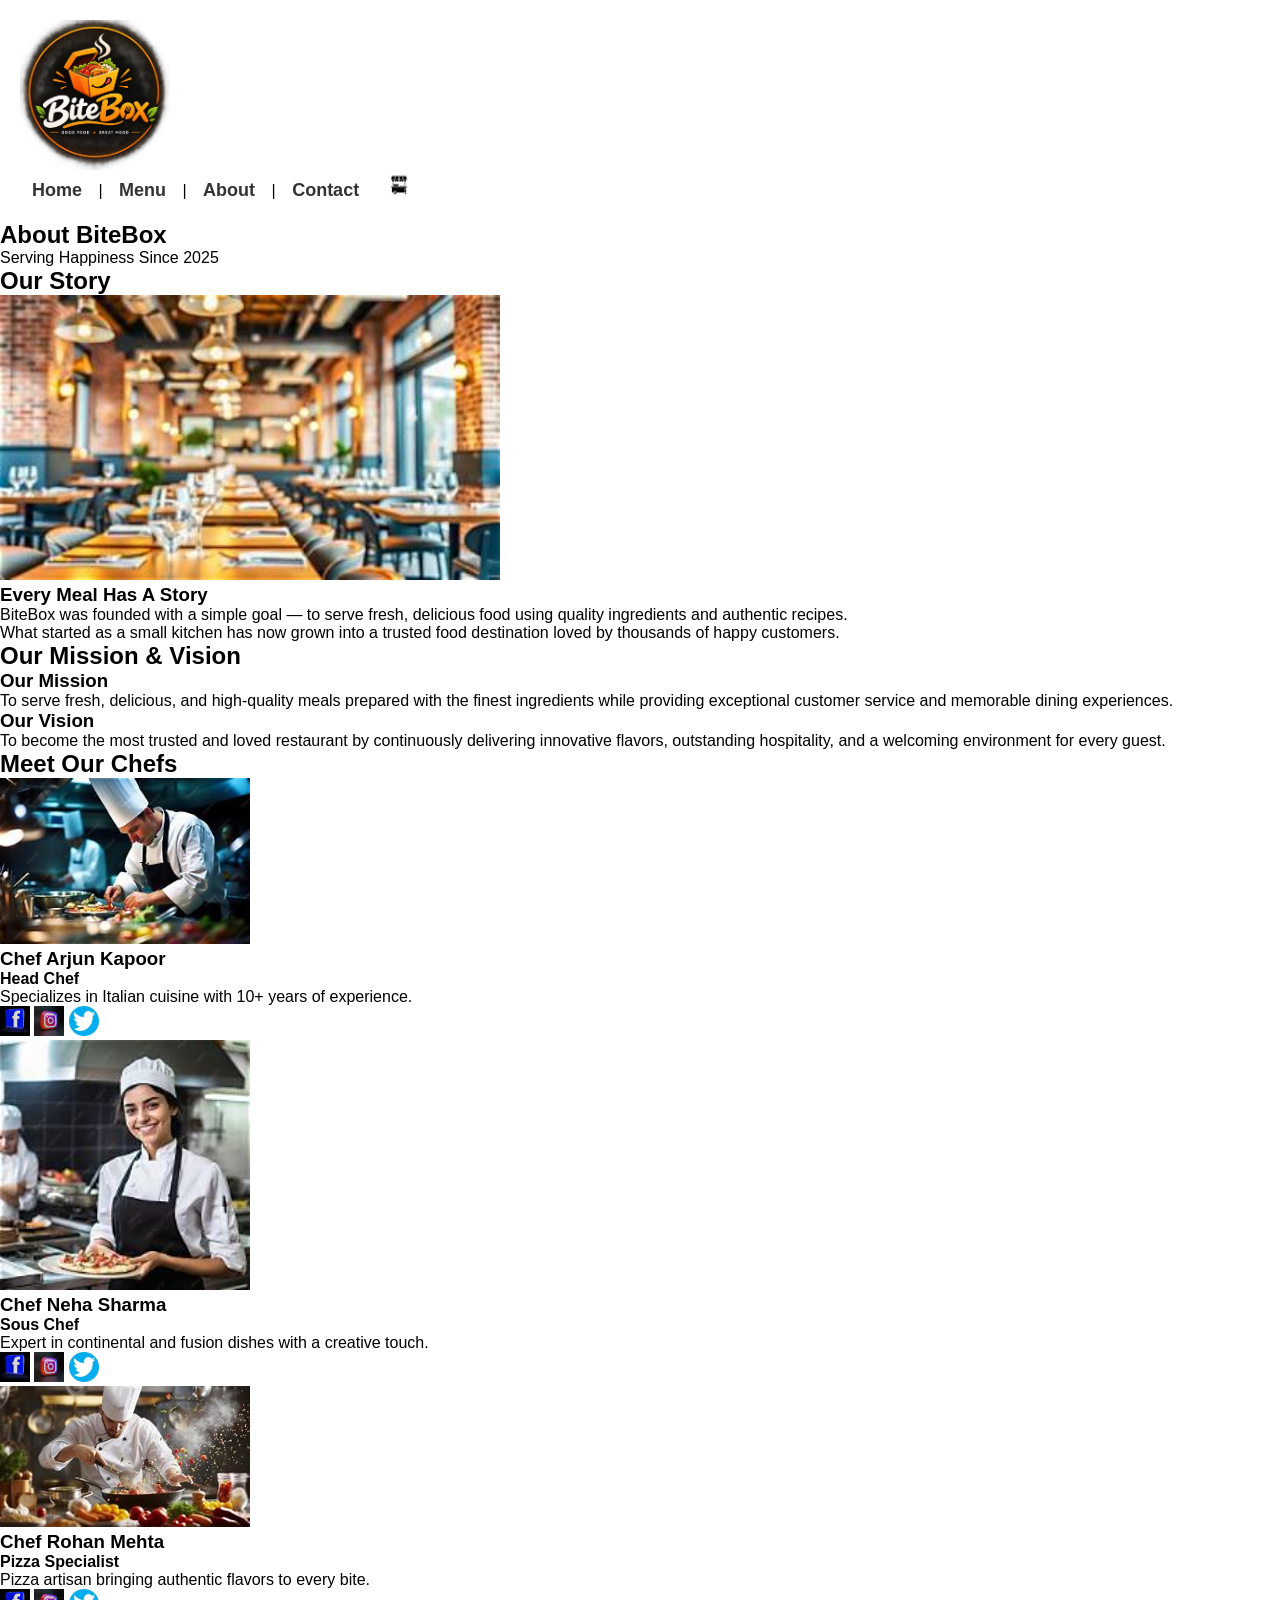
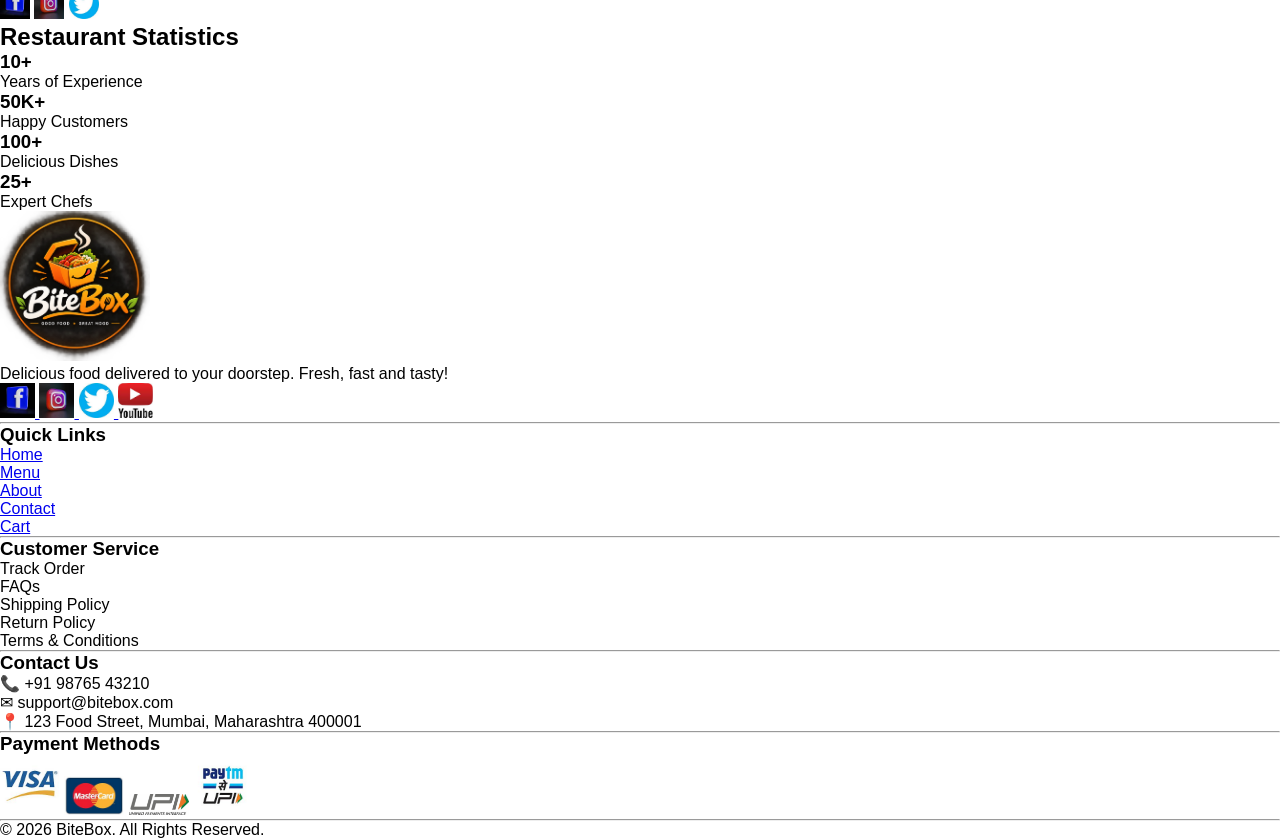
==== about.html @ 113155ca "day 9 css added" ====
<!DOCTYPE html>
<html lang="en">
<head>
    <meta charset="UTF-8">
    <meta name="viewport" content="width=device-width, initial-scale=1.0">
    <title>About - BiteBox</title>
    <link rel="stylesheet" href="css/style.css">
</head>
<body>
    <header>
        <img src="assest/image/logo.png" alt="BiteBox Logo" 
        width="150">
    <nav>
      <a href="index.html">Home</a>
      |
      <a href="menu.html">Menu</a>
      |
      <a href="about.html">About</a>
      |
      <a href="contact.html">Contact</a>

      <a href="cart.html">
                <img src="assest/icon/cart.jpg" alt="Cart Icon" width="22" 
                height="22">
            </a>
            </nav>
    </header>

<section id="about-hero">
    <div class="hero-content">
        <h2>About BiteBox</h2>
        <p> Serving Happiness Since 2025 </p>
    </div>
</section>

<section id="story">
    <h2>Our Story</h2>
    <article>
        <img src="assest/image/restaurant.jpg" width="500">
 
        <div>
            <h3>Every Meal Has A Story</h3>
            <p> BiteBox was founded with a simple goal —
                to serve fresh, delicious food using quality
                ingredients and authentic recipes.
            </p>
 
            <p> What started as a small kitchen has now
                grown into a trusted food destination loved
                by thousands of happy customers.
            </p>
        </div>
    </article>
</section>

<section id="mission-vision">
    <h2>Our Mission & Vision</h2>
    <div>
        <article>
            <h3>Our Mission</h3>
            <p> To serve fresh, delicious, and high-quality meals
                prepared with the finest ingredients while providing
                exceptional customer service and memorable dining
                experiences.
            </p>
        </article>
        <article>
            <h3>Our Vision</h3>
            <p> To become the most trusted and loved restaurant by
                continuously delivering innovative flavors, outstanding
                hospitality, and a welcoming environment for every guest.
            </p>
        </article>
    </div>
</section>

<section id="chefs">
        <h2>Meet Our Chefs</h2>
        <div>
            <article>
                <img src="assest/image/chef1.jpg" width="250">
                <h3>Chef Arjun Kapoor</h3>
                <h4>Head Chef</h4>
                <p> Specializes in Italian cuisine with
                    10+ years of experience.
                </p>
                <div>
                    <img src="assest/image/facebook.jpg" width="30">
                    <img src="assest/image/instagram.jpg" width="30">
                    <img src="assest/image/twitter.jpg" width="30">
                </div>
            </article>

            <article>
                <img src="assest/image/chef3.jpg" width="250">
                <h3>Chef Neha Sharma</h3>
                <h4>Sous Chef</h4>

 <p> Expert in continental and fusion
                    dishes with a creative touch.
                </p>

                <div>
                    <img src="assest/image/facebook.jpg" width="30">
                    <img src="assest/image/instagram.jpg" width="30">
                    <img src="assest/image/twitter.jpg" width="30">
                </div>
            </article>

            <article>
                <img src="assest/image/chef2.jpg" width="250">
                <h3>Chef Rohan Mehta</h3>
                <h4>Pizza Specialist</h4>
                <p> Pizza artisan bringing authentic
                    flavors to every bite.
                </p>

                <div>
                    <img src="assest/image/facebook.jpg" width="30">
                    <img src="assest/image/instagram.jpg" width="30">
                    <img src="assest/image/twitter.jpg" width="30">
                </div>
            </article>
        </div>
    </section>

    <section id="statistics">
    <h2>Restaurant Statistics</h2>
    <div>
        <article>
            <h3>10+</h3>
            <p>Years of Experience</p>
        </article>
        <article>
            <h3>50K+</h3>
            <p>Happy Customers</p>
        </article>
        <article>
            <h3>100+</h3>
            <p>Delicious Dishes</p>
        </article>
        <article>
            <h3>25+</h3>
            <p>Expert Chefs</p>
        </article>
    </div>
</section>

<footer>
    <section>
        <img src="assest/image/logo.png" alt="BiteBox Logo" 
        width="150">
        <p> Delicious food delivered to your doorstep.
            Fresh, fast and tasty!
        </p>

        <a href="#">
            <img src="assest/icon/facebook.jpg" alt="Facebook" width="35" height="35">
        </a>

        <a href="#">
            <img src="assest/icon/instagram.jpg" alt="Instagram" width="35" height="35">
        </a>

        <a href="#">
            <img src="assest/icon/twitter.jpg" alt="Twitter" width="35" height="35">
        </a>

 <a href="#">
            <img src="assest/icon/youtube.jpg" alt="YouTube" width="35" height="35">
        </a>
    </section>
<hr>
    <section>
        <h3>Quick Links</h3>
        <ul>
            <li><a href="index.html">Home</a></li>
            <li><a href="menu.html">Menu</a></li>
            <li><a href="about.html">About</a></li>
            <li><a href="contact.html">Contact</a></li>
            <li><a href="cart.html">Cart</a></li>
        </u >
        </section>
    <hr>

    <section>
        <h3>Customer Service</h3>
        <ul>
            <li>Track Order</li>
            <li>FAQs</li>
            <li>Shipping Policy</li>
            <li>Return Policy</li>
            <li>Terms & Conditions</li>
        </ul>
    </section>
 <hr>

    <section>
        <h3>Contact Us</h3>
        <p>📞 +91 98765 43210</p>
        <p>✉ support@bitebox.com</p>
        <p>📍 123 Food Street, Mumbai, Maharashtra 400001 </p>
    </section>

    <hr>
    
     <section>
        <h3>Payment Methods</h3>
        <img src="assest/image/visa.jpg" alt="Visa" width="60">
        <img src="assest/image/mastercard.jpg" alt="MasterCard" width="60">
        <img src="assest/image/upi.jpg" alt="UPI" width="60">
        <img src="assest/image/paytm.jpg"  alt="Paytm" width="60">
    </section>

    <hr>
    <p> © 2026 BiteBox. All Rights Reserved. </p>

</footer>
  
</body>
</html>
---- css/style.css ----
*{
    margin: 0;
    padding:0;
    box-sizing:border-box;
    font-family:Arial, Helvetica, sans-serif;
}

header{
    background-color:#ffffff;
    padding:20px;
    border-bottom: 2px;
}

.logo{
    width:170px;
    height: auto;
}

nav a{
    text-decoration: none;
    color:#333333;
    font-size: 18px;
    font-weight: 600;
    margin: 0 12px;
}

nav a:hover{
    color:#ff6b00;
    text-decoration: underline;
}
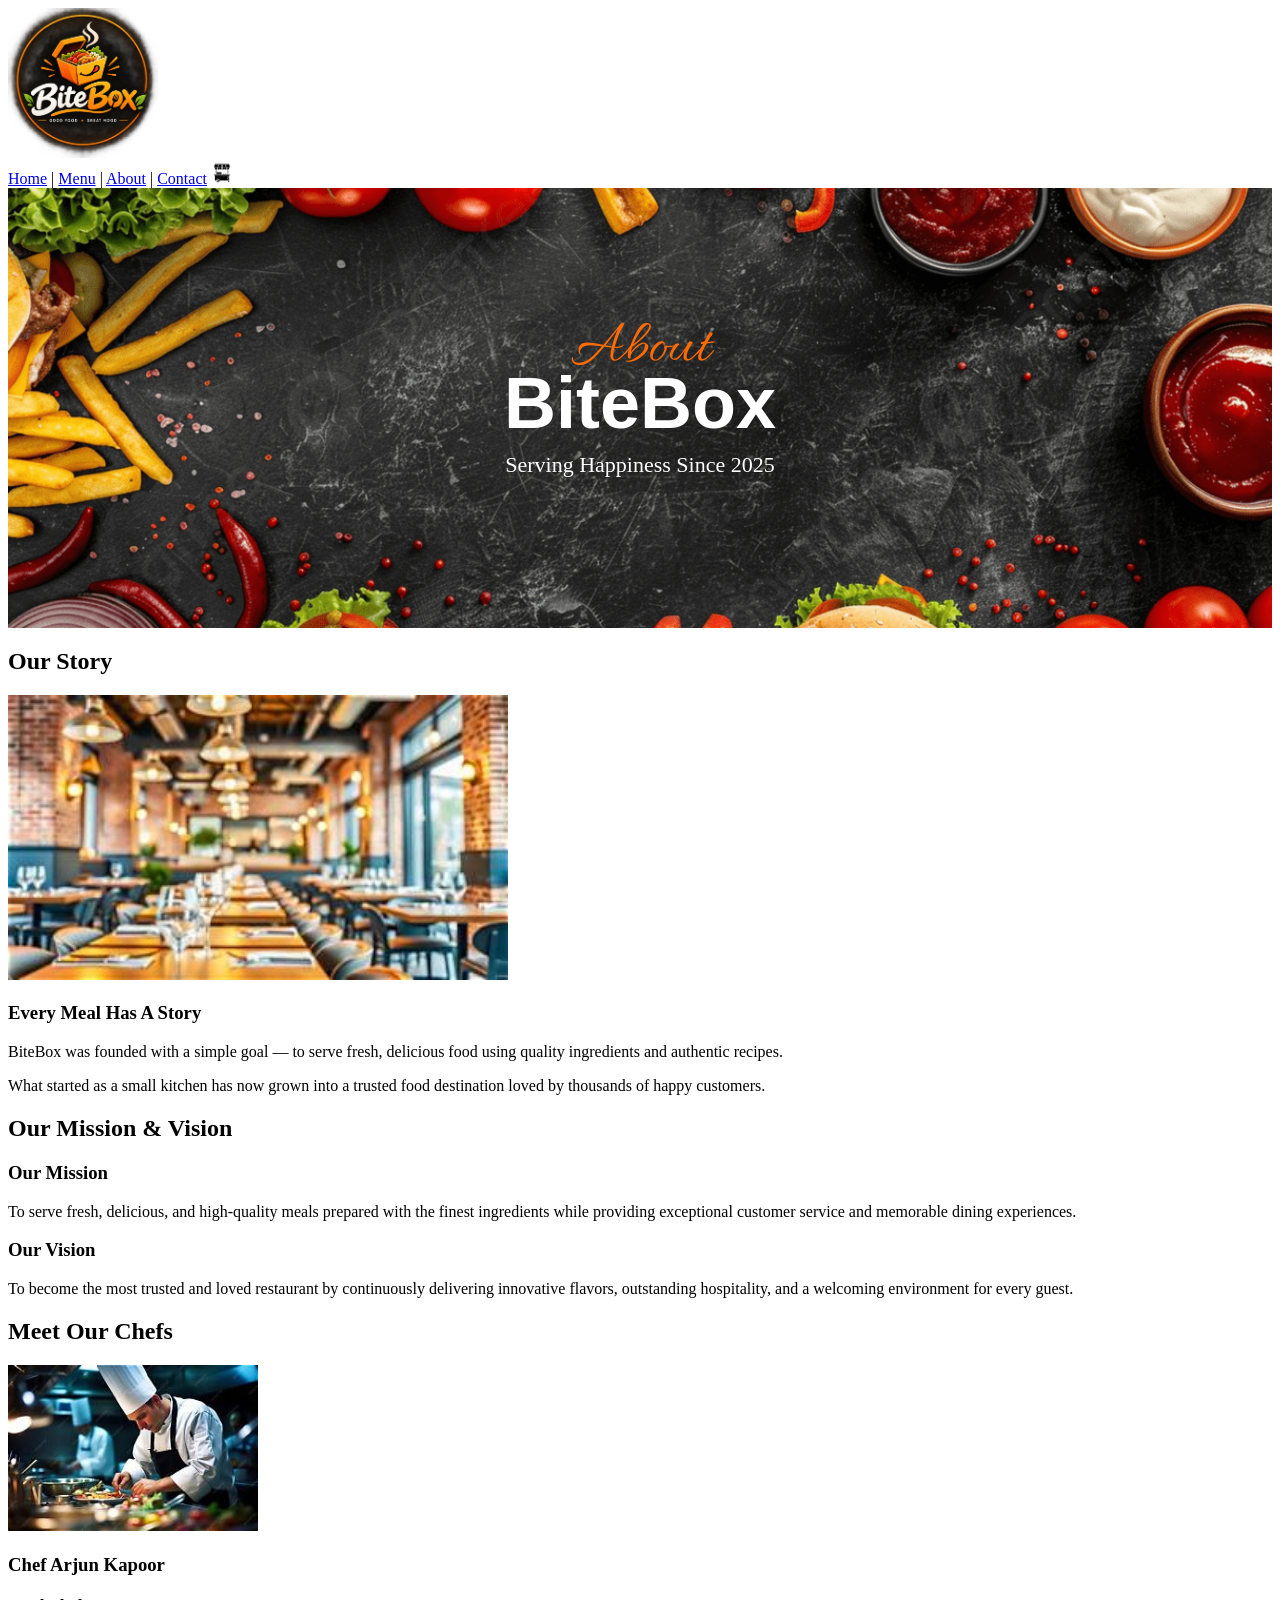
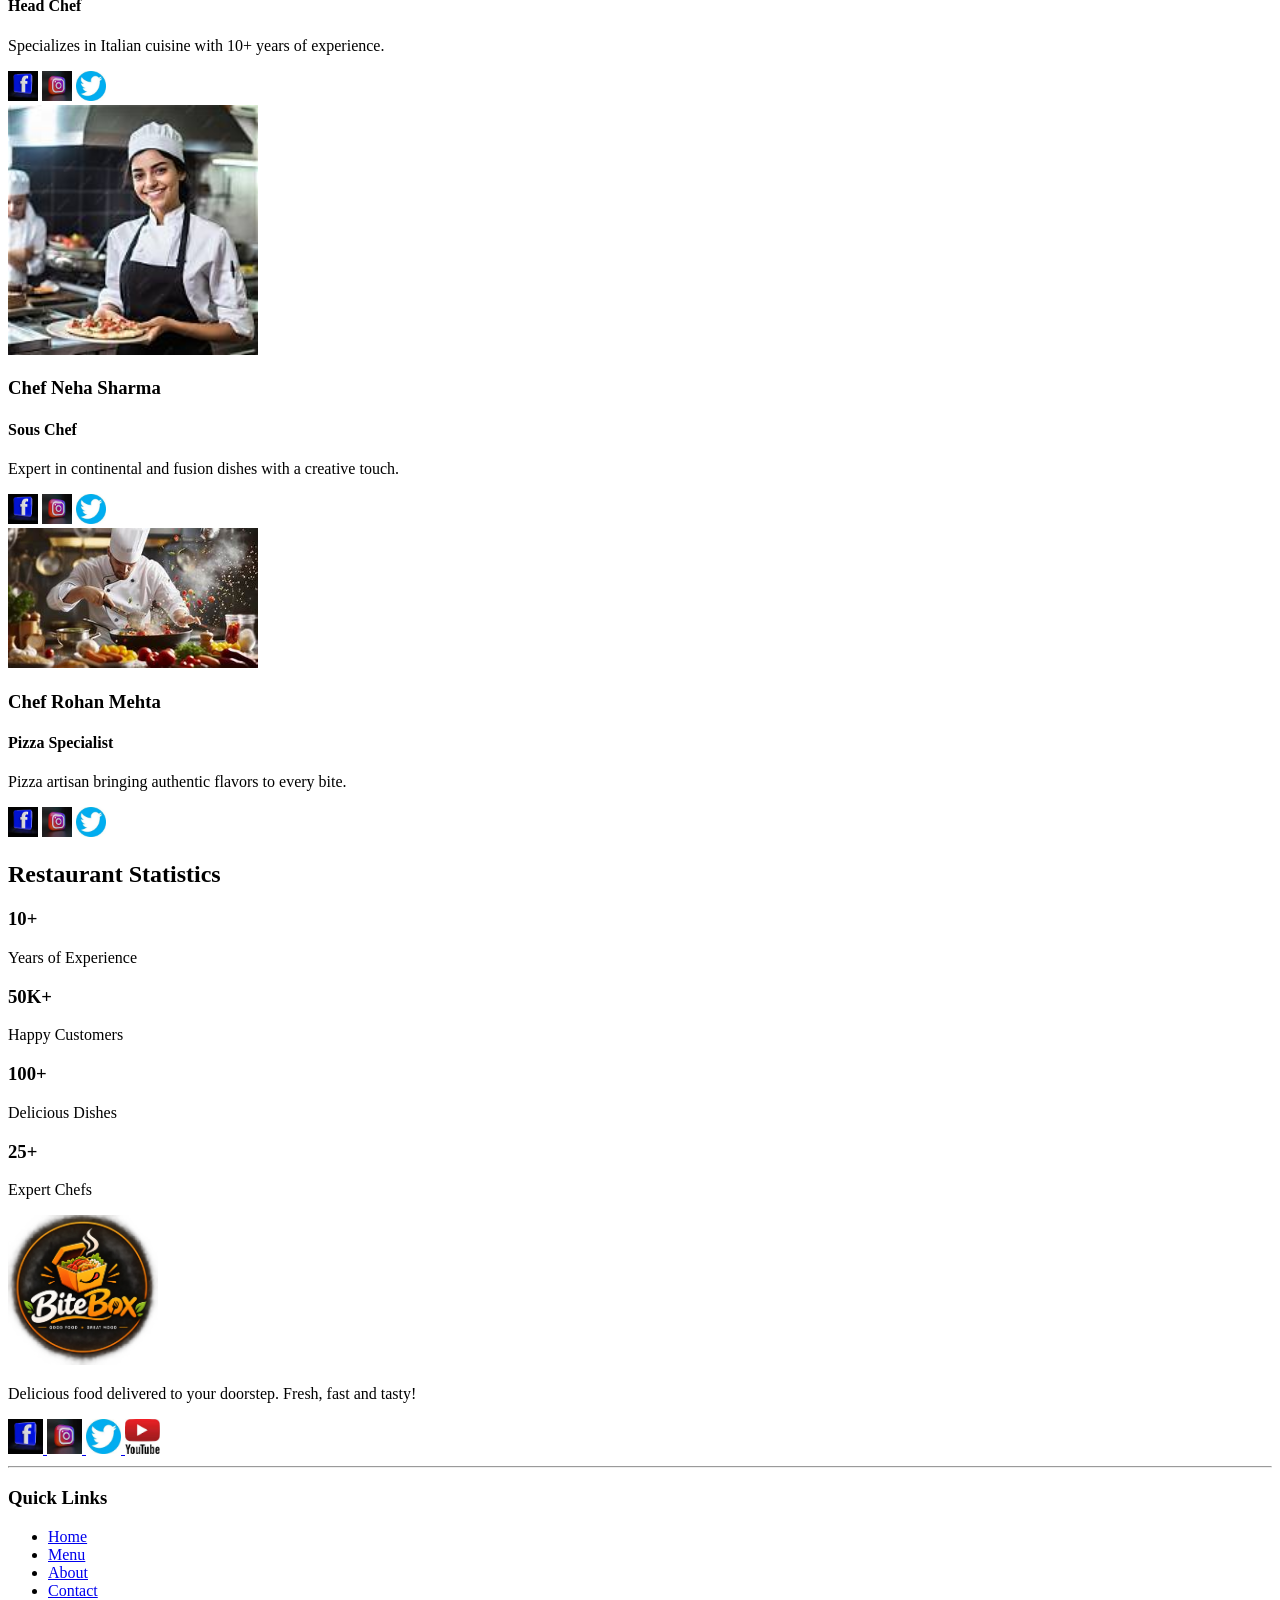
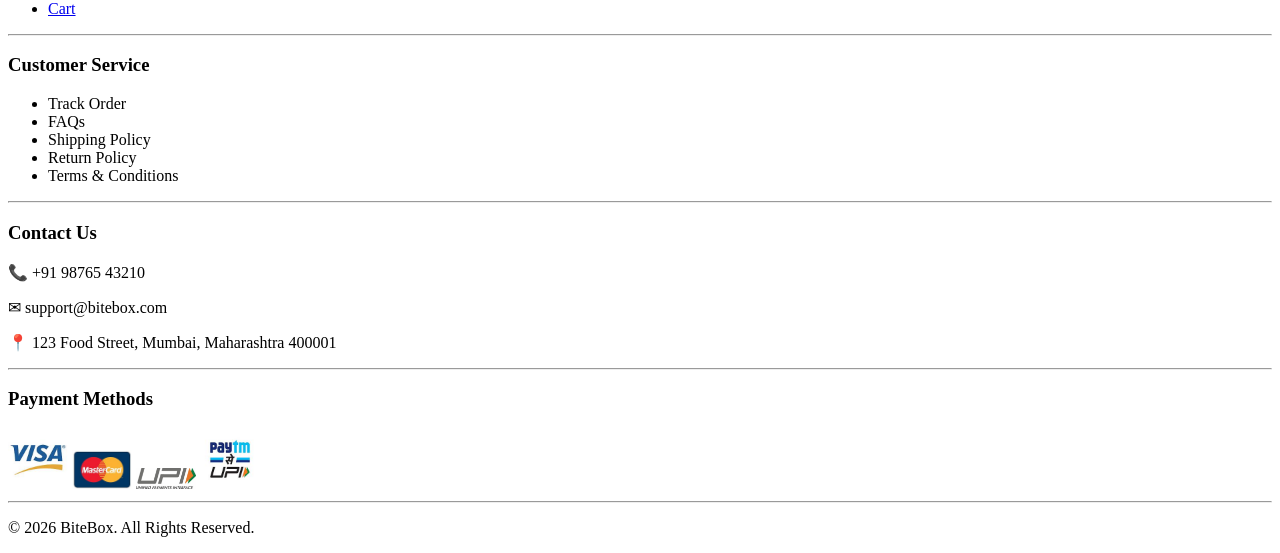
==== commit b9a9c999: "added all background images" ====
--- a/about.html
+++ b/about.html
@@ -4,7 +4,15 @@
     <meta charset="UTF-8">
     <meta name="viewport" content="width=device-width, initial-scale=1.0">
     <title>About - BiteBox</title>
-    <link rel="stylesheet" href="css/style.css">
+    <link rel="preconnect" href="https://fonts.googleapis.com">
+<link rel="preconnect" href="https://fonts.gstatic.com" crossorigin>
+<link href="https://fonts.googleapis.com/css2?family=Allura&display=swap" rel="stylesheet">
+    <link rel="stylesheet" href="css/about.css">
+     <link rel="preconnect" href="https://fonts.googleapis.com">
+    <link rel="preconnect" href="https://fonts.gstatic.com" crossorigin>
+    <link href="https://fonts.googleapis.com/css2?family=Great+Vibes&family
+    =Montserrat:wght@400;600;700;800&family=Pacifico&family=Poppins:wght@300;
+    400;500;600;700&display=swap" rel="stylesheet">
 </head>
 <body>
     <header>
@@ -15,7 +23,7 @@
       |
       <a href="menu.html">Menu</a>
       |
-      <a href="about.html">About</a>
+      <a href="about.html" class="active">About</a>
       |
       <a href="contact.html">Contact</a>
 
@@ -28,7 +36,7 @@
 
 <section id="about-hero">
     <div class="hero-content">
-        <h2>About BiteBox</h2>
+        <h2><span>About</span><br>BiteBox</h2>
         <p> Serving Happiness Since 2025 </p>
     </div>
 </section>
--- a/css/about.css
+++ b/css/about.css
@@ -0,0 +1,62 @@
+#about-hero{
+    background-image: url("../assest/image/about-background.jpg");
+
+    background-repeat: no-repeat;
+
+    background-position: center;
+
+    background-size: cover;
+
+    height: 320px;
+
+    padding: 60px 80px;
+
+    text-align: center;
+}
+
+#about-hero h2{
+    color: #ffffff;
+    font-family: "Montserrat", sans-serif;
+    font-size: 72px;
+    font-weight: 700;
+    line-height: 54px;
+    margin-bottom: 10px;
+}
+
+/* About Highlight */
+#about-hero h2 span{
+    font-family: "Allura", cursive;
+    color: #ff6b00;
+    font-size: 62px;
+    font-weight: 400;
+}
+
+/* About Hero Subtitle */
+
+#about-hero p{
+
+    color: #ffffff;
+
+    font-size: 22px;
+
+    font-weight: 400;
+
+    margin-bottom: 18px;
+
+}
+
+/* Decorative Line */
+
+#about-hero hr{
+
+    width: 45px;
+
+    height: 3px;
+
+    background-color: #ff6b00;
+
+    border: none;
+
+    border-radius: 20px;
+
+}
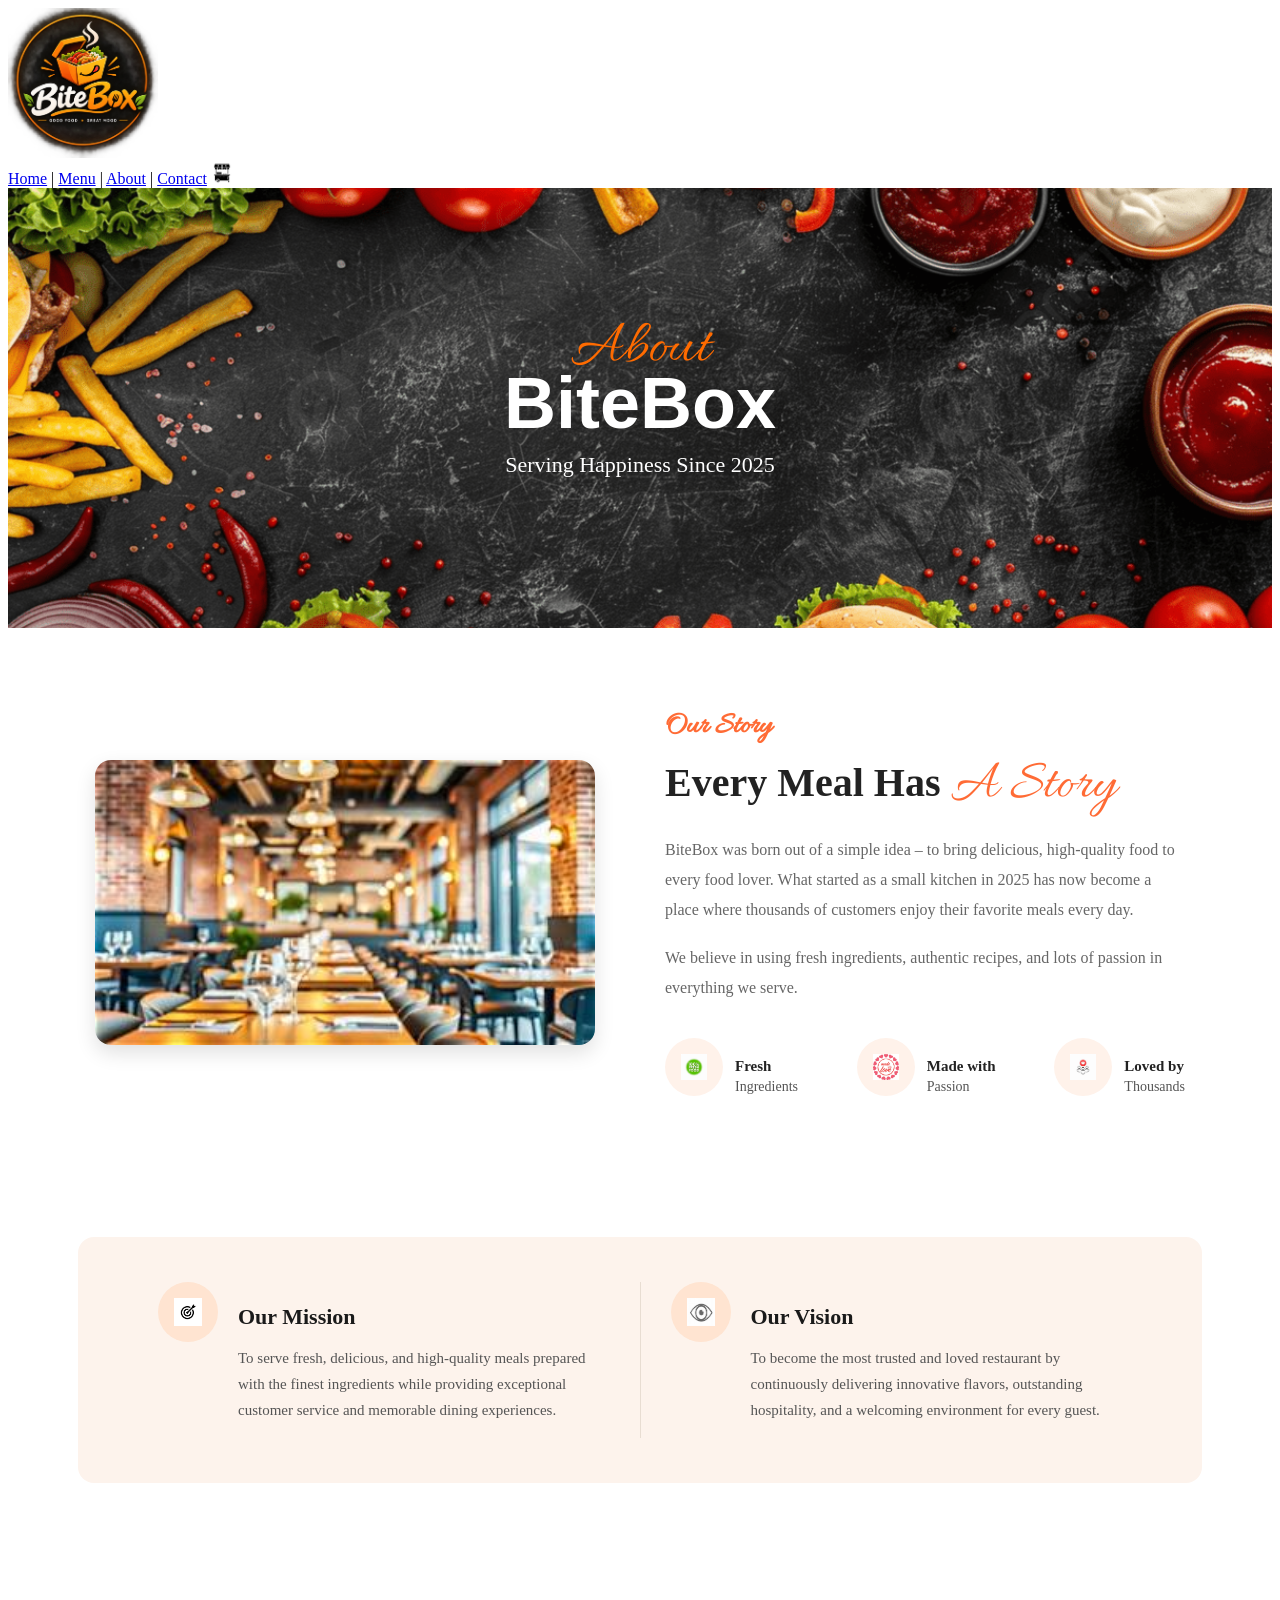
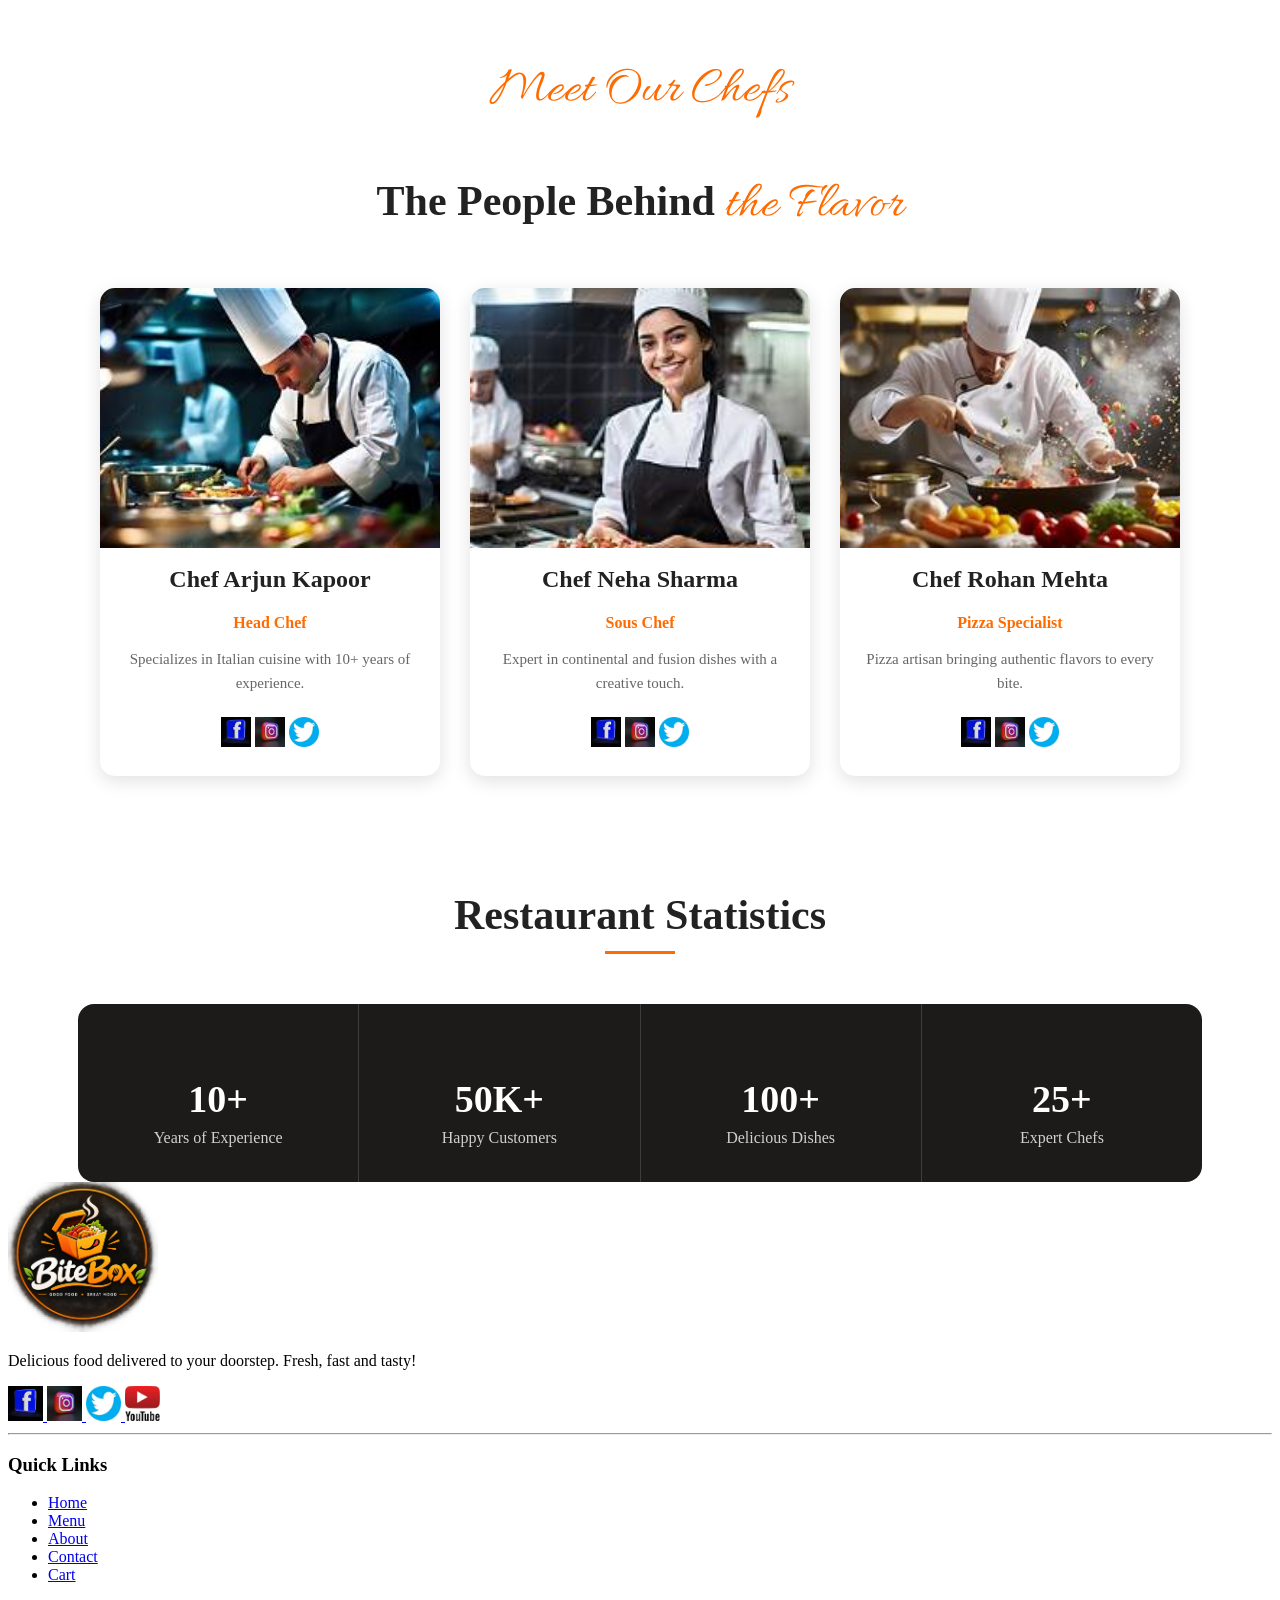
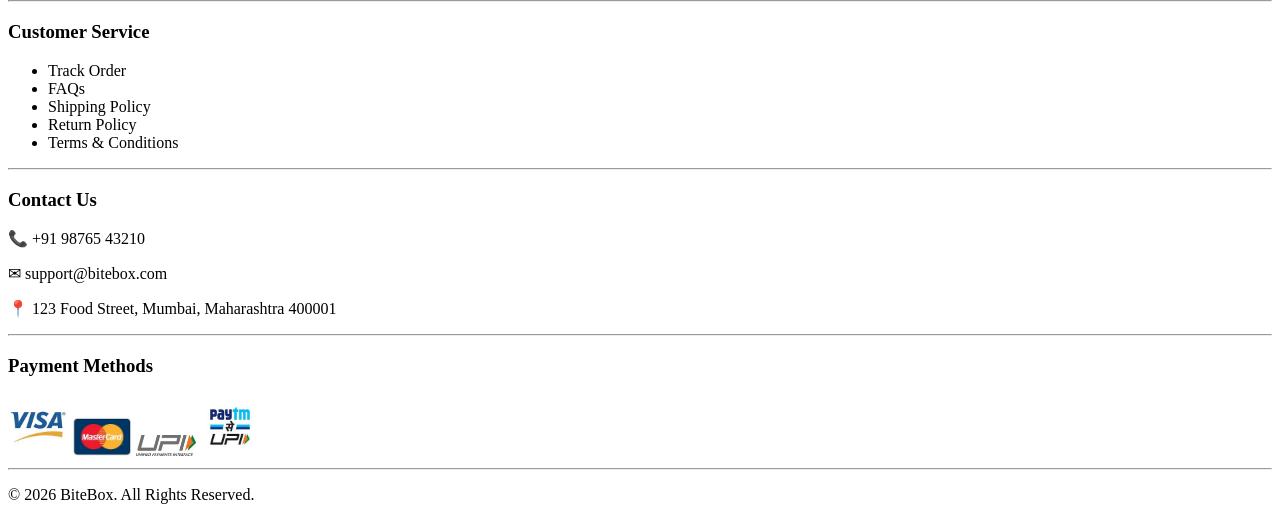
==== commit d2a3f1b5: "menu contact and about page style" ====
--- a/about.html
+++ b/about.html
@@ -42,48 +42,93 @@
 </section>
 
 <section id="story">
-    <h2>Our Story</h2>
     <article>
-        <img src="assest/image/restaurant.jpg" width="500">
- 
-        <div>
-            <h3>Every Meal Has A Story</h3>
-            <p> BiteBox was founded with a simple goal —
-                to serve fresh, delicious food using quality
-                ingredients and authentic recipes.
+    <img src="assest/image/restaurant.jpg" width="500">
+      <div class="story-content">
+            <small>Our Story</small>
+
+            <h2>Every Meal Has <span>A Story</span></h2>
+
+            <p>BiteBox was born out of a simple idea – to bring
+                delicious, high-quality food to every food lover.
+                What started as a small kitchen in 2025 has now
+                become a place where thousands of customers enjoy
+                their favorite meals every day.
             </p>
- 
-            <p> What started as a small kitchen has now
-                grown into a trusted food destination loved
-                by thousands of happy customers.
+
+            <p>We believe in using fresh ingredients, authentic
+                recipes, and lots of passion in everything we serve.
             </p>
+
+            <div class="story-features">
+                <article>
+                    <div class="feature-icon">
+                        <img src="assest/icon/fresh-ingrident.jpg" alt="">
+                    </div>
+                    <div>
+                        <h4>Fresh</h4>
+                        <p>Ingredients</p>
+                    </div>
+                </article>
+
+                <article>
+                    <div class="feature-icon">
+                        <img src="assest/icon/made-with-love.jpg" alt="">
+                    </div>
+                    <div>
+                        <h4>Made with</h4>
+                        <p>Passion</p>
+                    </div>
+                </article>
+
+                <article>
+                    <div class="feature-icon">
+                        <img src="assest/icon/loved-by.jpg" alt="">
+                    </div>
+                    <div>
+                        <h4>Loved by</h4>
+                        <p>Thousands</p>
+                    </div>
+                </article>
+            </div>
         </div>
     </article>
 </section>
 
 <section id="mission-vision">
-    <h2>Our Mission & Vision</h2>
-    <div>
-        <article>
-            <h3>Our Mission</h3>
-            <p> To serve fresh, delicious, and high-quality meals
-                prepared with the finest ingredients while providing
-                exceptional customer service and memorable dining
-                experiences.
-            </p>
-        </article>
-        <article>
-            <h3>Our Vision</h3>
-            <p> To become the most trusted and loved restaurant by
-                continuously delivering innovative flavors, outstanding
-                hospitality, and a welcoming environment for every guest.
-            </p>
+    <div class="mv-container">
+        <article>
+            <div class="mv-icon">
+                <img src="assest/icon/target.jpg" alt="">
+            </div>
+            <div>
+                <h3>Our Mission</h3>
+                <p>To serve fresh, delicious, and high-quality meals
+                    prepared with the finest ingredients while providing
+                    exceptional customer service and memorable dining
+                    experiences.
+                </p>
+            </div>
+        </article>
+
+        <article>
+            <div class="mv-icon">
+                <img src="assest/icon/vision.jpg" alt="">
+            </div>
+            <div>
+                <h3>Our Vision</h3>
+                <p>To become the most trusted and loved restaurant by
+                    continuously delivering innovative flavors, outstanding
+                    hospitality, and a welcoming environment for every guest.
+                </p>
+            </div>
         </article>
     </div>
 </section>
 
 <section id="chefs">
-        <h2>Meet Our Chefs</h2>
+    <h2><span>Meet Our Chefs</span></h2>
+        <h2><b>The People Behind </b><span>the Flavor</span></h2>
         <div>
             <article>
                 <img src="assest/image/chef1.jpg" width="250">
--- a/css/about.css
+++ b/css/about.css
@@ -34,29 +34,366 @@
 /* About Hero Subtitle */
 
 #about-hero p{
-
     color: #ffffff;
-
     font-size: 22px;
-
     font-weight: 400;
-
     margin-bottom: 18px;
-
 }
 
 /* Decorative Line */
 
 #about-hero hr{
-
     width: 45px;
-
     height: 3px;
-
     background-color: #ff6b00;
-
     border: none;
-
     border-radius: 20px;
-
+}
+
+#story{
+    background:#ffffff;
+    padding:80px 70px;
+}
+
+/* Layout */
+
+#story>article{
+    display:flex;
+    justify-content:center;
+    align-items:center;
+    gap:70px;
+}
+
+/* Restaurant Image */
+
+#story>article>img{
+    width:500px;
+    border-radius:16px;
+    box-shadow:0 8px 20px rgba(0,0,0,.12);
+}
+
+/* Right Content */
+
+.story-content{
+    width:520px;
+}
+
+/* Small Heading */
+.story-content small{
+    color:#ff6b35;
+    font-size:30px;
+    font-weight:800;
+    font-family:"Allura",cursive;
+}
+
+/* Main Heading */
+
+.story-content h2{
+    font-size:40px;
+    color:#222;
+    line-height:58px;
+    margin:8px 0 20px;
+}
+
+.story-content h2 span{
+    color:#ff6b35;
+    font-family:"Allura",cursive;
+    font-size:56px;
+    font-weight:400;
+}
+
+/* Paragraph */
+
+.story-content p{
+    color:#666;
+    font-size:16px;
+    line-height:30px;
+    margin-bottom:18px;
+}
+
+/* Feature Section */
+
+.story-features{
+    display:flex;
+    justify-content:space-between;
+    margin-top:35px;
+}
+
+/* Feature */
+
+.story-features article{
+    display:flex;
+    align-items:center;
+    gap:12px;
+}
+
+/* Circular Icon */
+.feature-icon{
+    width:58px;
+    height:58px;
+   border-radius:50%;
+    background:#fff2ea;
+    display:flex;
+    justify-content:center;
+    align-items:center;
+}
+
+.feature-icon img{
+    width:26px;
+    height:26px;
+}
+
+/* Feature Heading */
+
+.story-features h4{
+    font-size:15px;
+    color:#222;
+    margin-bottom:2px;
+}
+
+/* Feature Text */
+
+.story-features article p{
+    margin:0;
+    font-size:14px;
+    color:#555;
+    line-height:20px;
+}
+
+#mission-vision{
+    background:#ffffff;
+    padding:0px 80px;
+}
+
+/* Section Heading */
+
+#mission-vision>h2{
+    text-align:center;
+    font-size:42px;
+    font-weight:700;
+    color:#222222;
+    margin-bottom:50px;
+    position:relative;
+}
+
+#mission-vision{
+    padding: 60px 70px;
+    background: #ffffff;
+}
+
+.mv-container{
+    display: flex;
+    background: #fdf3ec;
+    border-radius: 16px;
+    padding: 45px 50px;
+}
+
+.mv-container article{
+    flex: 1;
+    display: flex;
+    align-items: flex-start;
+    gap: 20px;
+    padding: 0 30px;
+}
+
+.mv-container article:first-child{
+    border-right: 1px solid #e8ddd2;
+}
+
+.mv-icon{
+    width: 60px;
+    height: 60px;
+    min-width: 60px;
+    border-radius: 50%;
+    background: #ffe4d1;
+    display: flex;
+    justify-content: center;
+    align-items: center;
+}
+
+.mv-icon img{
+    width: 28px;
+    height: 28px;
+}
+
+.mv-container h3{
+    font-size: 22px;
+    color: #1a1a1a;
+    font-weight: 700;
+    margin-bottom: 10px;
+}
+
+.mv-container p{
+    font-size: 15px;
+    color: #555;
+    line-height: 26px;
+}
+
+#chefs{
+    background:#ffffff;
+    padding:80px 70px;
+    text-align:center;
+}
+/* Small Heading */
+#chefs>small{
+    display:block;
+    font-family:"Allura",cursive;
+    font-size:44px;
+    color:#ff6b00;
+    margin-bottom:5px;
+    font-weight: 400;
+}
+
+/* Main Heading */
+
+#chefs>h2{
+    font-size:42px;
+    color:#222222;
+    font-weight:700;
+    margin-bottom:50px;
+}
+
+#chefs>h2 span{
+    color:#ff6b00;
+    font-family:"Allura",cursive;
+    font-size:52px;
+    font-weight:500;
+}
+
+/* Cards Container */
+
+#chefs>div{
+    display:flex;
+    justify-content:center;
+    gap:30px;
+}
+
+/* Chef Card */
+
+#chefs article{
+    width:340px;
+    background:#ffffff;
+    border-radius:15px;
+    overflow:hidden;
+    box-shadow:0 5px 18px rgba(0,0,0,.12);
+    padding-bottom:25px;
+}
+
+/* Chef Image */
+
+#chefs article>img{
+    width:100%;
+    height:260px;
+    object-fit:cover;
+    display:block;
+}
+
+/* Chef Name */
+
+#chefs article h3{
+    font-size:24px;
+    color:#222222;
+    margin:18px 0 6px;
+}
+
+/* Designation */
+#chefs article h4{
+    font-size:16px;
+    color:#ff6b00;
+    margin-bottom:15px;
+}
+
+/* Description */
+#chefs article p{
+    color:#666666;
+    font-size:15px;
+    line-height:24px;
+    padding:0 25px;
+    margin-bottom:22px;
+}
+
+/* Social Icons */
+.chef-social{
+    display:flex;
+    justify-content:center;
+    gap:18px;
+}
+
+/* Icons */
+.chef-social img{
+    width:20px;
+    height:20px;
+}
+
+#statistics{
+    background:#ffffff;
+    padding:0px 70px;
+}
+
+#statistics>h2{
+    text-align:center;
+    font-size:42px;
+    font-weight:700;
+    color:#222222;
+    margin-bottom:50px;
+    position:relative;
+}
+#statistics>h2::after{
+    content:"";
+    display:block;
+    width:70px;
+    height:3px;
+    background:#ff6b00;
+    margin:12px auto 0;
+}
+
+/* Statistics Container */
+
+#statistics>div{
+    display:flex;
+    justify-content:center;
+
+    background:#1d1b1a;
+
+    border-radius:16px;
+
+    overflow:hidden;
+}
+
+/* Statistic Card */
+
+#statistics article{
+    flex:1;
+    text-align:center;
+    padding:35px 20px;
+    border-right:1px solid rgba(255,255,255,.15);
+}
+
+#statistics article:last-child{
+    border-right:none;
+}
+
+/* Icon */
+
+#statistics article img{
+    width:42px;
+    height:42px;
+    margin-bottom:15px;
+}
+
+/* Number */
+
+#statistics article h3{
+    font-size:38px;
+    color:#ffffff;
+    font-weight:700;
+    margin-bottom:8px;
+}
+
+/* Text */
+
+#statistics article p{
+    font-size:16px;
+    color:#d0d0d0;
+    margin:0;
 }
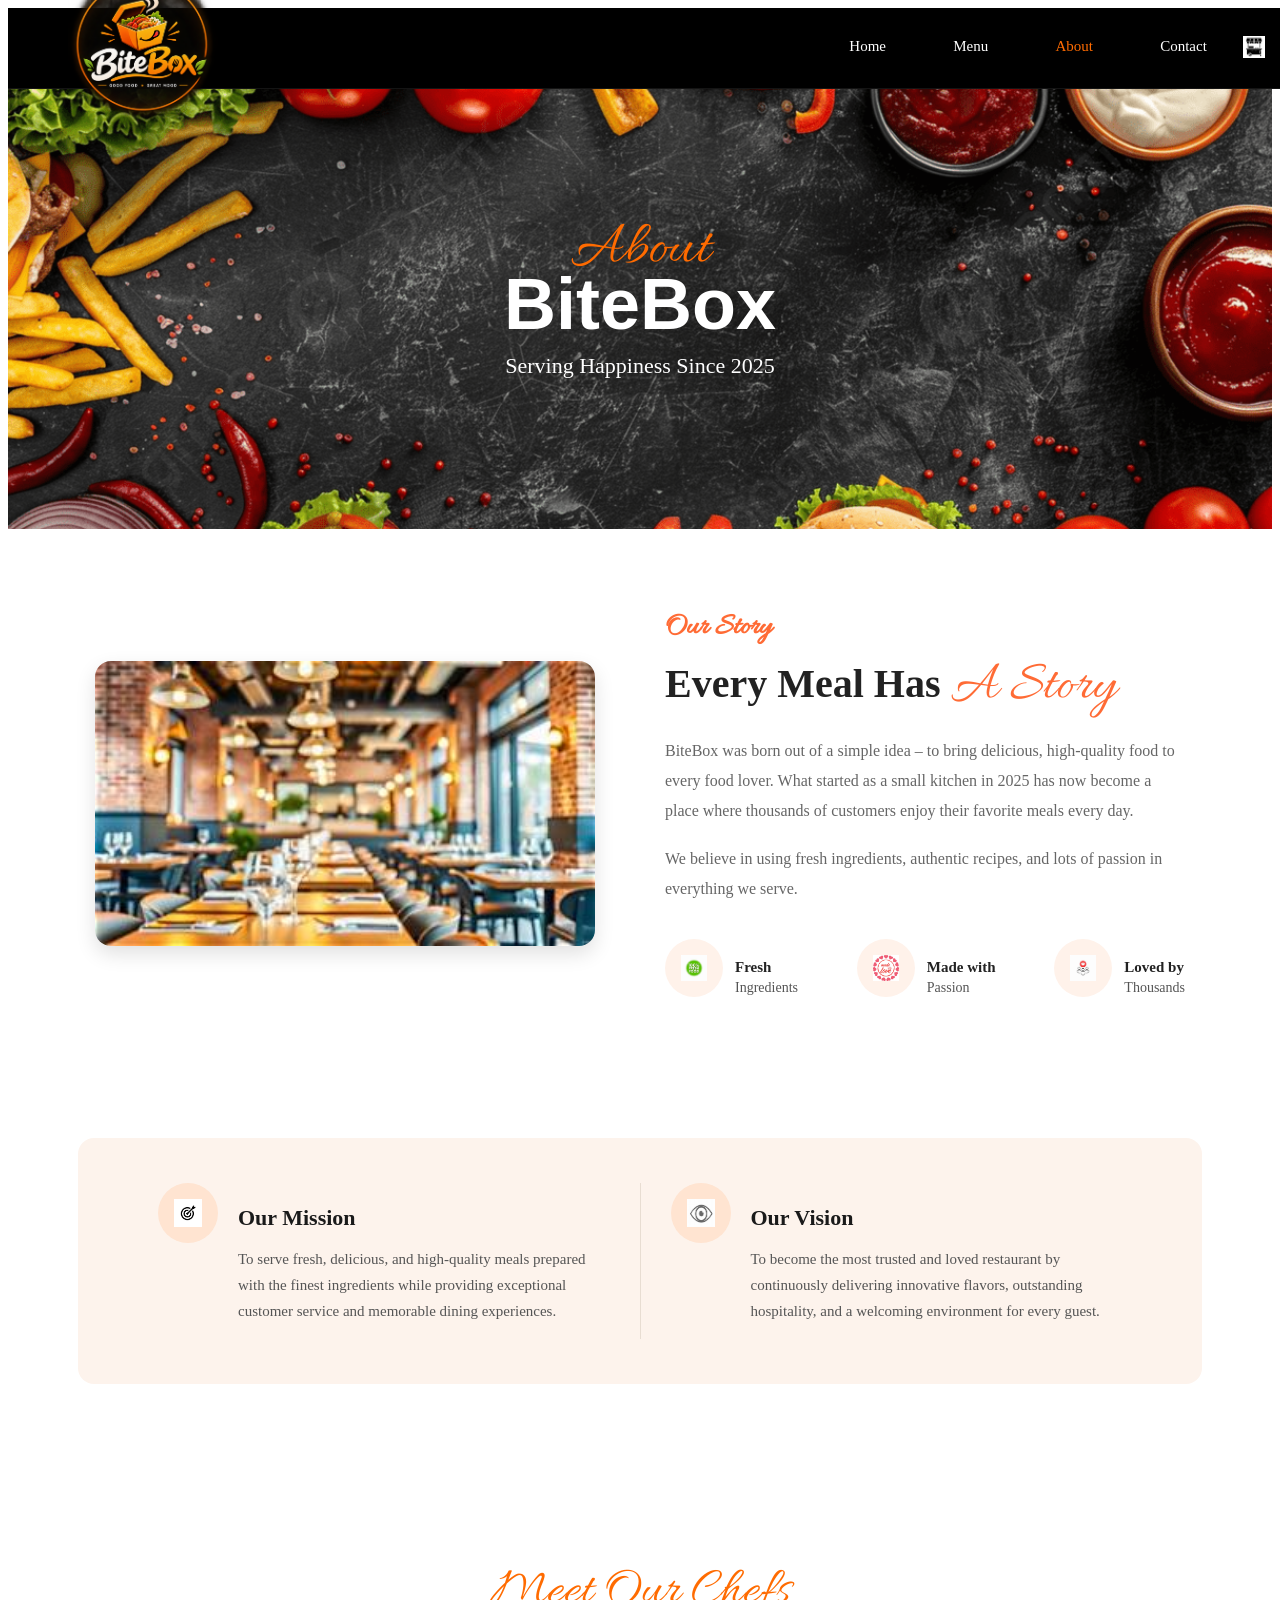
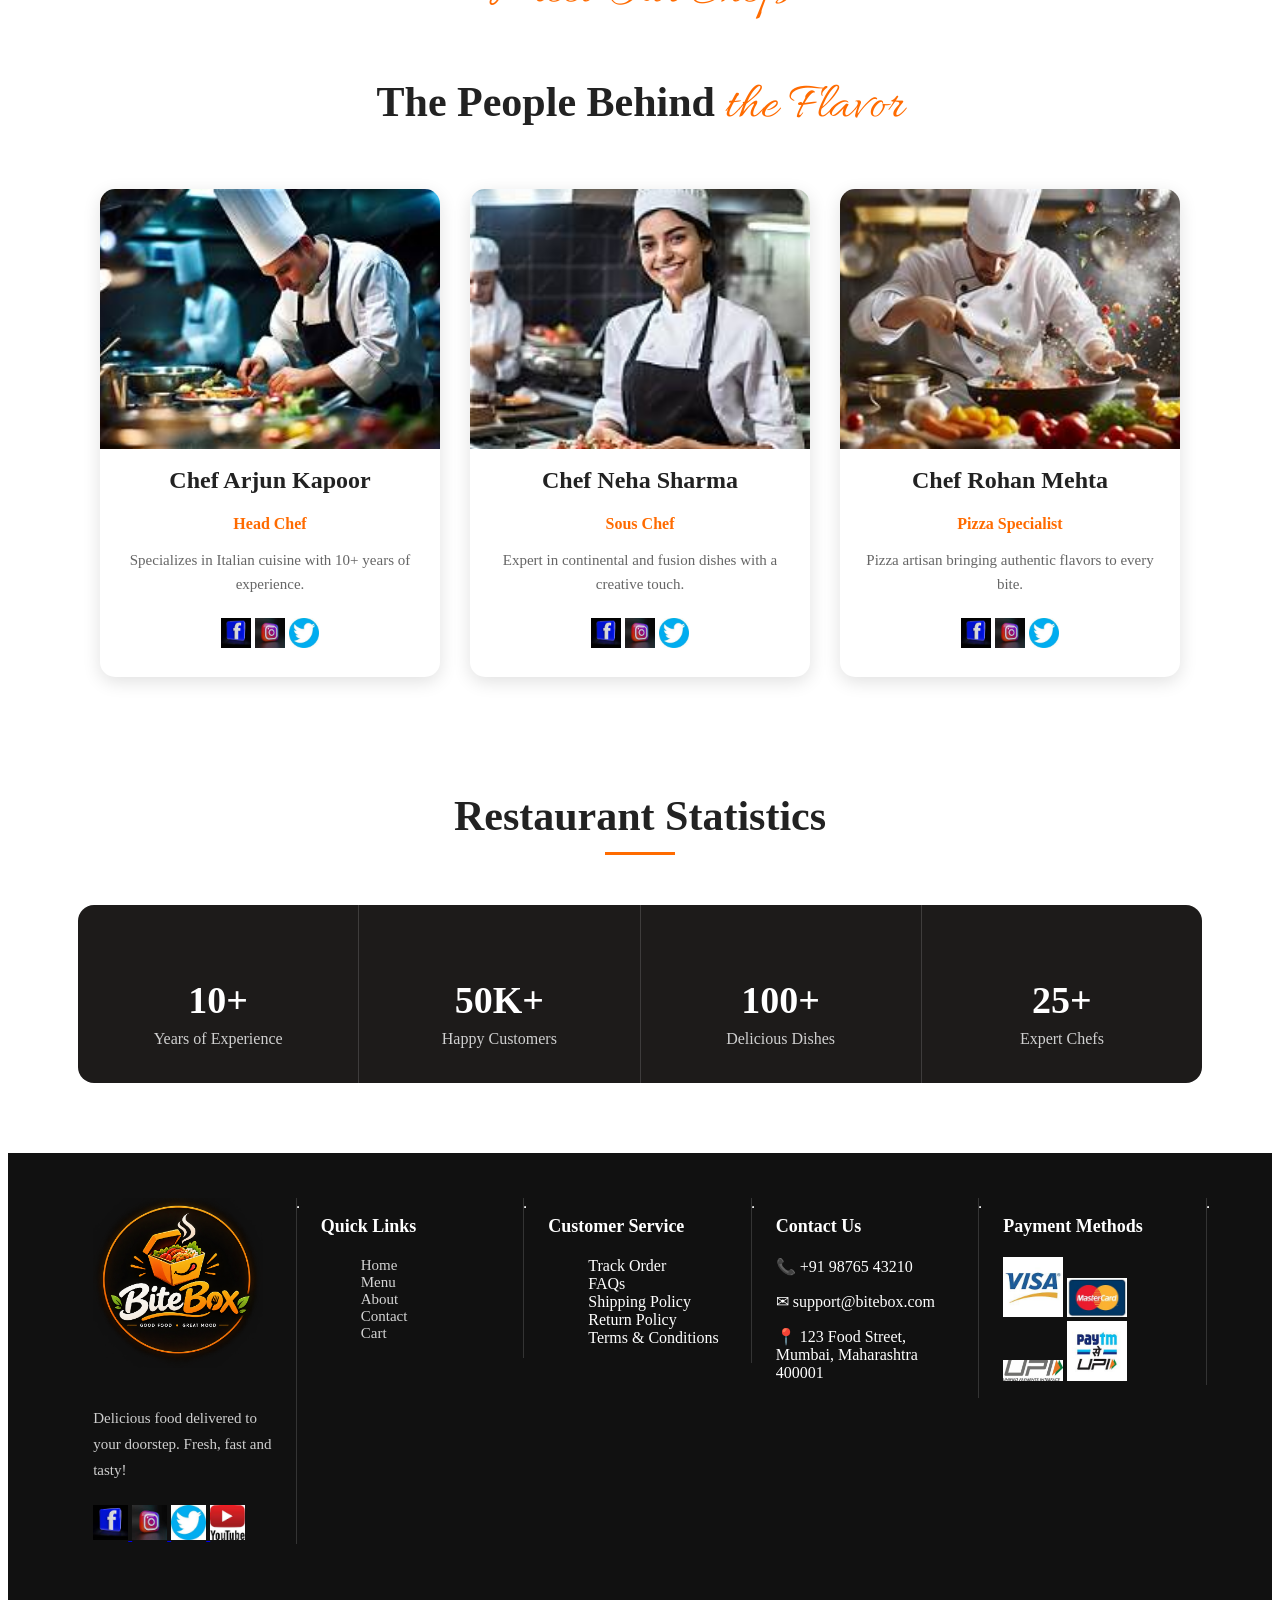
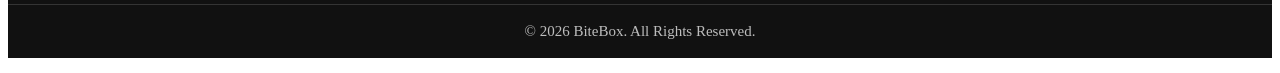
==== commit a8ff0de8: "styling card layout and remaining content" ====
--- a/about.html
+++ b/about.html
@@ -200,6 +200,7 @@
 </section>
 
 <footer>
+    <div class="footer-container">
     <section>
         <img src="assest/image/logo.png" alt="BiteBox Logo" 
         width="150">
@@ -266,6 +267,7 @@
     </section>
 
     <hr>
+    </div>
     <p> © 2026 BiteBox. All Rights Reserved. </p>
 
 </footer>
--- a/css/about.css
+++ b/css/about.css
@@ -1,3 +1,59 @@
+header{
+    width:95%;
+    height:80px;
+    padding:0 60px;
+    background: black;
+    border-bottom:1px solid rgba(255,255,255,.08);
+    display:flex;
+    justify-content:space-between;
+    align-items:center;
+    position:sticky;
+    top:0;
+    z-index:1000;
+}
+
+.logo{
+    width:170px;
+    height:50px;
+}
+
+header nav{
+    display:flex;
+    align-items:center;
+    gap:28px;
+    
+}
+
+header nav a{
+    display:flex;
+    align-items:center;
+    justify-content:center;
+    height:80px;
+    padding:0 4px;
+    text-decoration:none;
+    color:#ffffff;
+    font-size:15px;
+    font-weight:500;
+    border-bottom:3px solid transparent;
+}
+
+.cart-icon img{
+    display:block;
+    width:22px;
+    height:22px;
+}
+
+header nav a:hover{
+    color:#ff6b00;
+}
+
+
+/* Active Navigation Link */
+
+nav a.active {
+    color: #ff6b00;
+}
+
 #about-hero{
     background-image: url("../assest/image/about-background.jpg");
 
@@ -396,4 +452,116 @@
     font-size:16px;
     color:#d0d0d0;
     margin:0;
+}
+
+
+footer{
+    background: #111111;
+    color: #ffffff;
+    margin-top: 70px;
+}
+
+/*Main Footer Layout*/
+.footer-container{
+    width: 90%;
+    margin: auto;
+    padding: 45px 0;
+    display: flex;
+    justify-content: space-between;
+    align-items: flex-start;
+}
+
+/*Footer Columns*/
+.footer-container section{
+    width: 20%;
+    padding: 0 22px;
+    border-right: 1px solid rgba(255,255,255,.15);
+}
+.footer-container section:last-child{
+    border-right: none;
+}
+
+.footer-container section:first-child > img{
+    width: 170px;
+    height: auto;
+    margin-bottom: 18px;
+}
+
+.footer-container section:first-child p{
+    color: #cfcfcf;
+    font-size: 15px;
+    line-height: 26px;
+    margin-bottom: 22px;
+}
+
+.footer-socials img{
+    width: 34px;
+    height: 34px;
+    transition: 3s;
+}
+
+.footer-container h3{
+    font-size: 18px;
+    font-weight: 600;
+    color: #ffffff;
+    margin-bottom: 20px;
+}
+
+.footer-container ul{
+    list-style: none;
+}
+
+.footer-container ul li{
+    list-style: none;
+}
+
+.footer-container ul li a{
+    color: #d4d4d4;
+    text-decoration: none;
+    font-size: 15px;
+    transition: 3s;
+}
+.footer-container ul li a:hover{
+    color: #ff6b00;
+}
+
+/*Customer Service*/
+.footer-container section:nth-child(3) li{
+    color: #d4d4d4;
+    font-size: 15px;
+    cursor: pointer;
+    transition: 3s;
+}
+
+.footer-container section:nth-child(3) li:hover{
+    color: #ff6b00;
+}
+
+.footer-container section:nth-child(4) p{
+    color: #d4d4d4;
+    font-size: 13px;
+    line-height: 28px;
+    margin-bottom: 10px;
+}
+
+.payment-icons{
+    display: flex;
+    gap: 8px;
+    flex-wrap: wrap;
+}
+
+.payment-icons img{
+    width: 55px;
+    height: auto;
+    background: #ffffff;
+    padding: 4px;
+    border-radius: 6px;
+}
+
+footer > p{
+    border-top: 1px solid rgba(255,255, 255,.15);
+    text-align: center;
+    color: #bdbdbd;
+    padding: 18px 0;
+    font-size: 15px;
 }
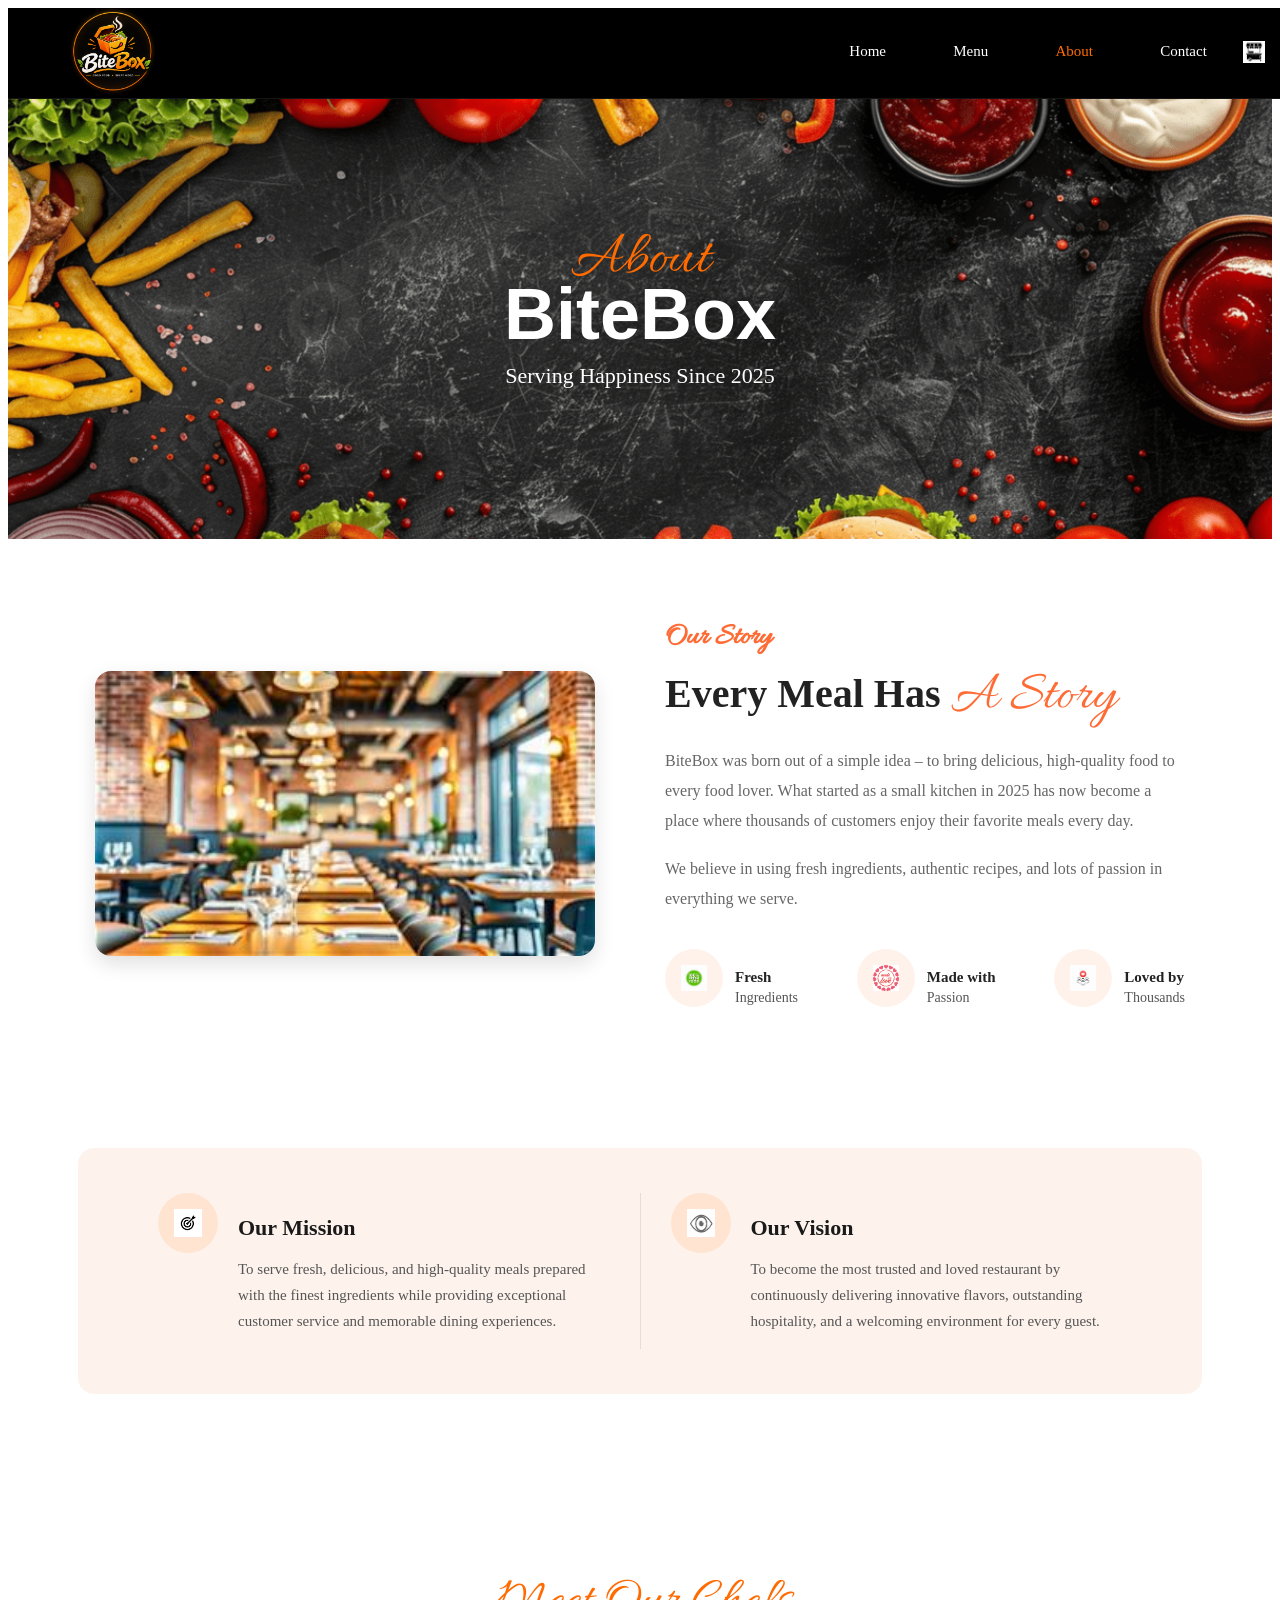
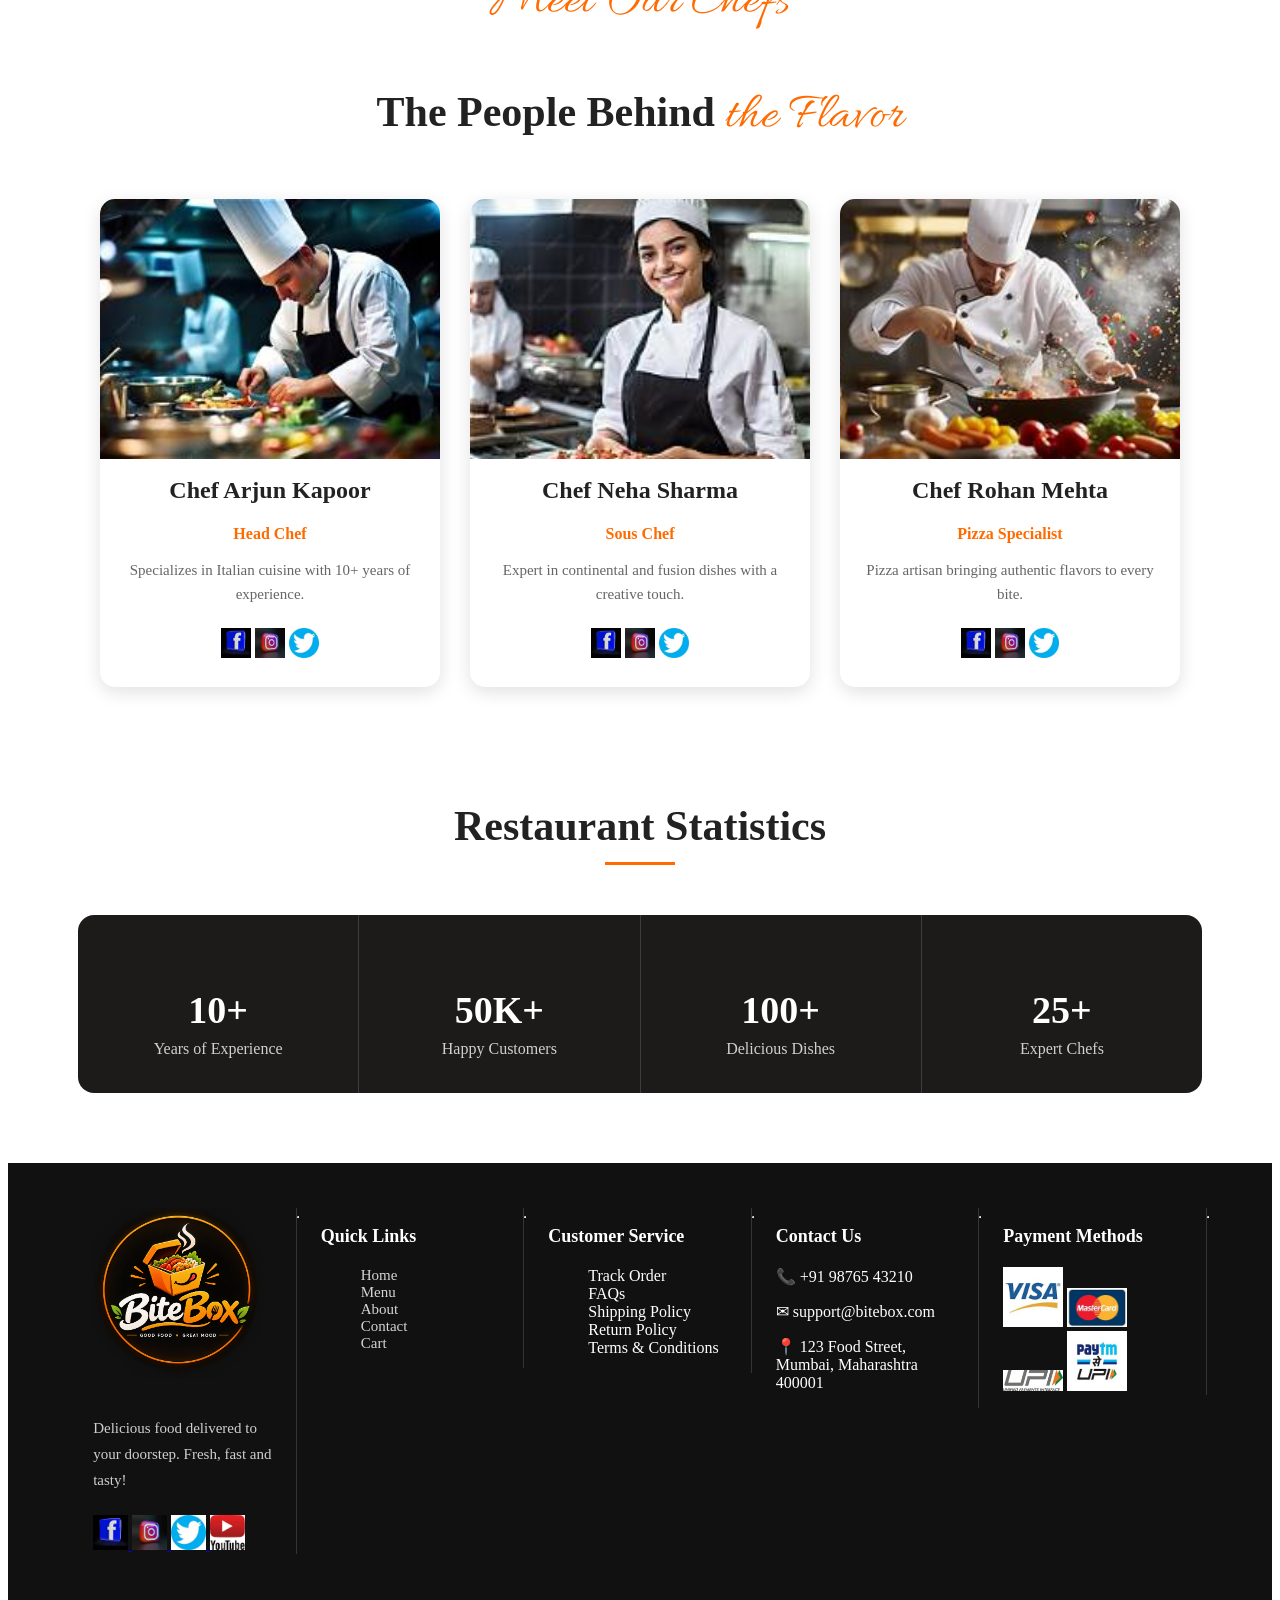
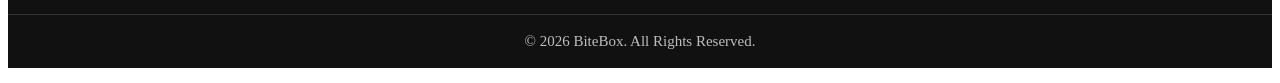
==== commit 6417ef9d: "making website responsive for users" ====
--- a/about.html
+++ b/about.html
@@ -17,7 +17,7 @@
 <body>
     <header>
         <img src="assest/image/logo.png" alt="BiteBox Logo" 
-        width="150">
+        width="90">
     <nav>
       <a href="index.html">Home</a>
       |
--- a/css/about.css
+++ b/css/about.css
@@ -1,6 +1,559 @@
+/*Tablet*/
+@media(max-width:1200px){
+    header{
+        padding: 0 25px;
+    }
+    .logo{
+        width: 145px;
+    }
+    header nav{
+        gap:14px;
+    }
+    header nav a{
+        font-size: 14px;
+    }
+    header nav a img{
+        width: 18px;
+        height: 18px;
+    }
+
+     #about-hero {
+        position: relative;
+        height: 280px;
+        padding: 40px 80px;
+        background-position: right center;
+        overflow: hidden;
+    }
+    #about-hero::after {
+        content: "";
+        position: absolute;
+        inset: 0;
+        background: linear-gradient(to right,
+                rgba(0, 0, 0, 0.70) 0%,
+                rgba(0, 0, 0, 0.60) 35%,
+                rgba(0, 0, 0, 0.45) 50%,
+                rgba(0, 0, 0, 0.25) 70%,
+                rgba(0, 0, 0, 0.08) 90%);
+        pointer-events: none;
+    }
+    #about-hero .hero-content {
+        position: relative;
+        z-index: 2;
+        width: 360px;
+}
+
+    #about-hero h2 {
+        font-size: 62px;
+        line-height: 48px;
+    }
+
+    #about-hero h2 span {
+        font-size: 54px;
+    }
+
+    #about-hero p {
+        font-size: 20px;
+    }
+
+    #story {
+        padding: 80px 120px;
+    }
+
+    #story>article {
+          display: flex;
+        align-items: center;
+        gap: 40px;
+    }
+    #story>article>img {
+        display: none;
+    }
+    .story-content {
+        width: 100%;
+    }
+    .story-content small {
+        font-size: 50px;
+    }
+    .story-content h2 {
+        font-size: 40px;
+        line-height: 54px;
+        margin-bottom: 20px;
+    }
+    .story-content h2 span {
+        display: inline-block;
+    }
+    .story-content p {
+        font-size: 17px;
+        line-height: 25px;
+    }
+    .story-features {
+        gap: 25px;
+        margin-top: 35px;
+    } 
+
+     #mission-vision{
+        padding:80px 40px;
+    }
+
+    #mission-vision > div{
+        display:flex;
+    }
+    #mission-vision article{
+        display:flex;
+        flex-direction:column;
+        align-items:center;
+        text-align:center;
+        padding:40px 30px;
+    }
+    #mission-vision article img{
+        width:55px;
+        height:55px;
+        margin-bottom:20px;
+    }
+    #mission-vision article > div{
+        width:100%;
+    }
+    #mission-vision h3{
+        font-size:34px;
+        margin-bottom:18px;
+    }
+    #mission-vision p{
+        max-width:320px;
+        margin:0 auto;
+        font-size:18px;
+        line-height:32px;
+    }
+
+    #chefs {
+        padding: 60px 30px;
+    }
+
+    #chefs>small {
+        font-size: 42px;
+    }
+
+    #chefs>h2 {
+        font-size: 36px;
+        margin-bottom: 35px;
+    }
+
+    #chefs>h2 span {
+        font-size: 46px;
+    }
+
+    #chefs>div {
+        gap: 20px;
+    }
+
+    #chefs article {
+        width: 300px;
+        padding-bottom: 18px;
+    }
+
+    #chefs article>img {
+        height: 180px;
+    }
+
+    #chefs article h3 {
+        font-size: 18px;
+        margin: 15px 0 5px;
+    }
+
+ #chefs article h4 {
+        font-size: 15px;
+        margin-bottom: 12px;
+    }
+    #chefs article p {
+        font-size: 13px;
+        line-height: 21px;
+        padding: 0 18px;
+        margin-bottom: 18px;
+    }
+
+     #statistics {
+        padding: 60px 30px;
+    }
+    #statistics>div {
+        display: flex;
+        justify-content: center;
+        align-items: stretch;
+        gap: 0;
+    }
+
+    #statistics article {
+        flex: 1;
+        display: flex;
+        flex-direction: column;
+        align-items: center;
+        justify-content: center;
+        text-align: center;
+        padding: 25px 10px;
+    }
+
+    #statistics article img {
+        width: 40px;
+        height: 40px;
+        margin-bottom: 15px;
+    }
+
+    #statistics article h3 {
+        font-size: 32px;
+        margin: 0 0 8px;
+
+    }
+
+    #statistics article p {
+        font-size: 15px;
+        line-height: 22px;
+        margin: 0;
+        text-align: center;
+
+    }
+
+}
+
+/*Mobile*/
+@media(max-width:767px){
+    header{
+        height: auto;
+        padding: 20px;
+        flex-direction: column;
+        justify-content: center;
+        align-items: center;
+        gap: 18px;
+    }
+    .logo{
+        width: 140px;
+    }
+    header nav{
+        display: flex;
+        justify-content: center;
+        align-items: center;
+        flex-wrap: wrap;
+        gap: 12px;
+    }
+    header nav a{
+        height: auto;
+        padding: 5px 0;
+        font-size: 14px;
+    }
+    header nav a img{
+        width: 18px;
+        height: 18px;
+    }
+
+     #about-hero {
+        position: relative;
+        display: flex;
+        justify-content: center;
+        align-items: center;
+        height: 320px;
+        padding: 30px 20px;
+        overflow: hidden;
+        background-image: url("../assets/images/about-hero.png");
+        background-size: cover;
+    background-position: center right;
+    }
+
+    #about-hero::before {
+        content: "";
+        position: absolute;
+        inset: -10px;
+        background: inherit;
+        background-size: cover;
+        background-position: center right;
+        filter: blur(4px);
+        transform: scale(1.08);
+        z-index: 0;
+
+    }
+
+    #about-hero::after {
+        content: "";
+        position: absolute;
+        inset: 0;
+        background: rgba(0, 0, 0, .58);
+        z-index: 1;
+    }
+
+    #about-hero .hero-content {
+        position: relative;
+        z-index: 2;
+        width: 100%;
+        text-align: center;
+
+    }
+
+    #about-hero h2 {
+        font-size: 56px;
+        line-height: 48px;
+        margin-bottom: 15px;
+    }
+
+
+    #about-hero h2 span {
+        font-size: 48px;
+    }
+
+    #about-hero p {
+        font-size: 18px;
+        margin-bottom: 18px;
+    }
+
+    #about-hero hr {
+        margin: 0 auto;
+        width: 50px;
+    }
+
+     #story {
+        padding: 60px 20px;
+    }
+    #story>article {
+        display: block;
+        text-align: center;
+    }
+    #story>article>img {
+        display: none;
+    }
+    .story-content {
+        width: 100%;
+    }
+    .story-content small {
+        font-size: 35px;
+    }
+    .story-content h2 {
+        font-size: 34px;
+        line-height: 44px;
+        margin-bottom: 20px;
+    }
+    .story-content h2 span {
+        display: inline-block;
+    }
+    .story-content p {
+        font-size: 16px;
+        line-height: 28px;
+        margin-bottom: 18px;
+    }
+
+    .story-features {
+        display: flex;
+        flex-direction: column;
+        gap: 20px;
+        margin-top: 30px;
+    }
+
+    .story-features article {
+        justify-content: center;
+        text-align: left;
+    }
+
+    #mission-vision{
+        padding:60px 20px;
+    }
+
+    #mission-vision > div{
+        display:flex;
+        flex-direction:column;
+        gap:20px;
+    }
+
+    #mission-vision article{
+        display:flex;
+        flex-direction:column;
+        align-items:center;
+        text-align:center;
+        padding:35px 25px;
+        border-radius:20px;
+        margin:0;
+    }
+
+    #mission-vision article:first-child,
+    #mission-vision article:last-child{
+        border-radius:20px;
+        border-right:1px solid #ffd7c0;
+    }
+
+    #mission-vision article img{
+        width:55px;
+        height:55px;
+        margin-bottom:18px;
+    }
+
+    #mission-vision article > div{
+        width:100%;
+    }
+
+    #mission-vision h3{
+        font-size:30px;
+        margin-bottom:15px;
+    }
+
+    #mission-vision p{
+        font-size:16px;
+        line-height:28px;
+        max-width:100%;
+        margin:0 auto;
+    }
+
+    #chefs {
+        padding: 55px 20px;
+        text-align: center;
+    }
+
+    #chefs>small {
+        font-size: 38px;
+    }
+
+    #chefs>h2 {
+        font-size: 30px;
+        line-height: 40px;
+        margin-bottom: 30px;
+    }
+
+    #chefs>h2 span {
+        font-size: 38px;
+    }
+
+    #chefs>div {
+        display: flex;
+        flex-direction: column;
+        align-items: center;
+        gap: 25px;
+    }
+
+    #chefs article {
+        width: 50%;
+        max-width: 340px;
+        padding-bottom: 20px;
+    }
+
+    #chefs article>img {
+        width: 100%;
+        height: 150px;
+        object-fit: cover;
+    }
+
+ #chefs article h3 {
+        font-size: 22px;
+        line-height: 30px;
+        margin: 15px 0 5px;
+    }
+
+    #chefs article h4 {
+        font-size: 16px;
+        margin-bottom: 12px;
+    }
+
+    #chefs article p {
+        font-size: 15px;
+        line-height: 23px;
+        padding: 0 15px;
+        margin-bottom: 18px;
+    }
+
+    .chef-social {
+        display: flex;
+        justify-content: center;
+        gap: 15px;
+    }
+
+     #statistics>div {
+        display: grid;
+        grid-template-columns: 1fr 1fr;
+    }
+
+    #statistics article {
+        display: flex;
+        flex-direction: column;
+        align-items: center;
+        justify-content: center;
+        text-align: center;
+        padding: 25px 10px;
+    }
+
+    #statistics article:nth-child(2) {
+        border-left: 1px solid #3a3a3a;
+    }
+
+    #statistics article:nth-child(3),
+    #statistics article:nth-child(4) {
+        position: relative;
+    }
+
+    #statistics article:nth-child(3)::before, #statistics article:nth-child(4)::before {
+        content: "";
+        position: absolute;
+        top: 0;
+        left: 0;
+        right: 0;
+        height: 1px;
+        background: #3a3a3a;
+    }
+    #statistics article:nth-child(4) {
+        border-left: 1px solid #3a3a3a;
+    }
+
+    footer {
+        padding: 30px 20px 15px;
+    }
+
+    .footer-container {
+        display: block;
+    }
+
+    .footer-container section {
+        padding: 0;
+        margin-bottom: 25px;
+        text-align: center;
+    }
+
+    .footer-container section:first-child img {
+        width: 130px;
+    }
+
+    .footer-container h3 {
+        font-size: 18px;
+        margin-bottom: 12px;
+    }
+
+    .footer-container p {
+        font-size: 14px;
+    }
+
+    .footer-container ul li {
+        margin-bottom: 8px;
+    }
+
+    .footer-container section:first-child a img {
+        width: 32px;
+        height: 32px;
+        margin: 10px 5px 0;
+    }
+
+    .footer-container section:last-child img {
+        width: 55px;
+        margin: 4px;
+    }
+
+    /* Show separators on mobile */
+    .footer-container hr {
+        display: block;
+        border: 0;
+        border-top: 1px solid #444;
+        margin: 25px 0;
+    }
+
+    footer > p {
+        margin-top: 10px;
+        padding-top: 15px;
+        font-size: 13px;
+    }
+
+
+}
+
 header{
     width:95%;
-    height:80px;
+    height:fit-content;
     padding:0 60px;
     background: black;
     border-bottom:1px solid rgba(255,255,255,.08);
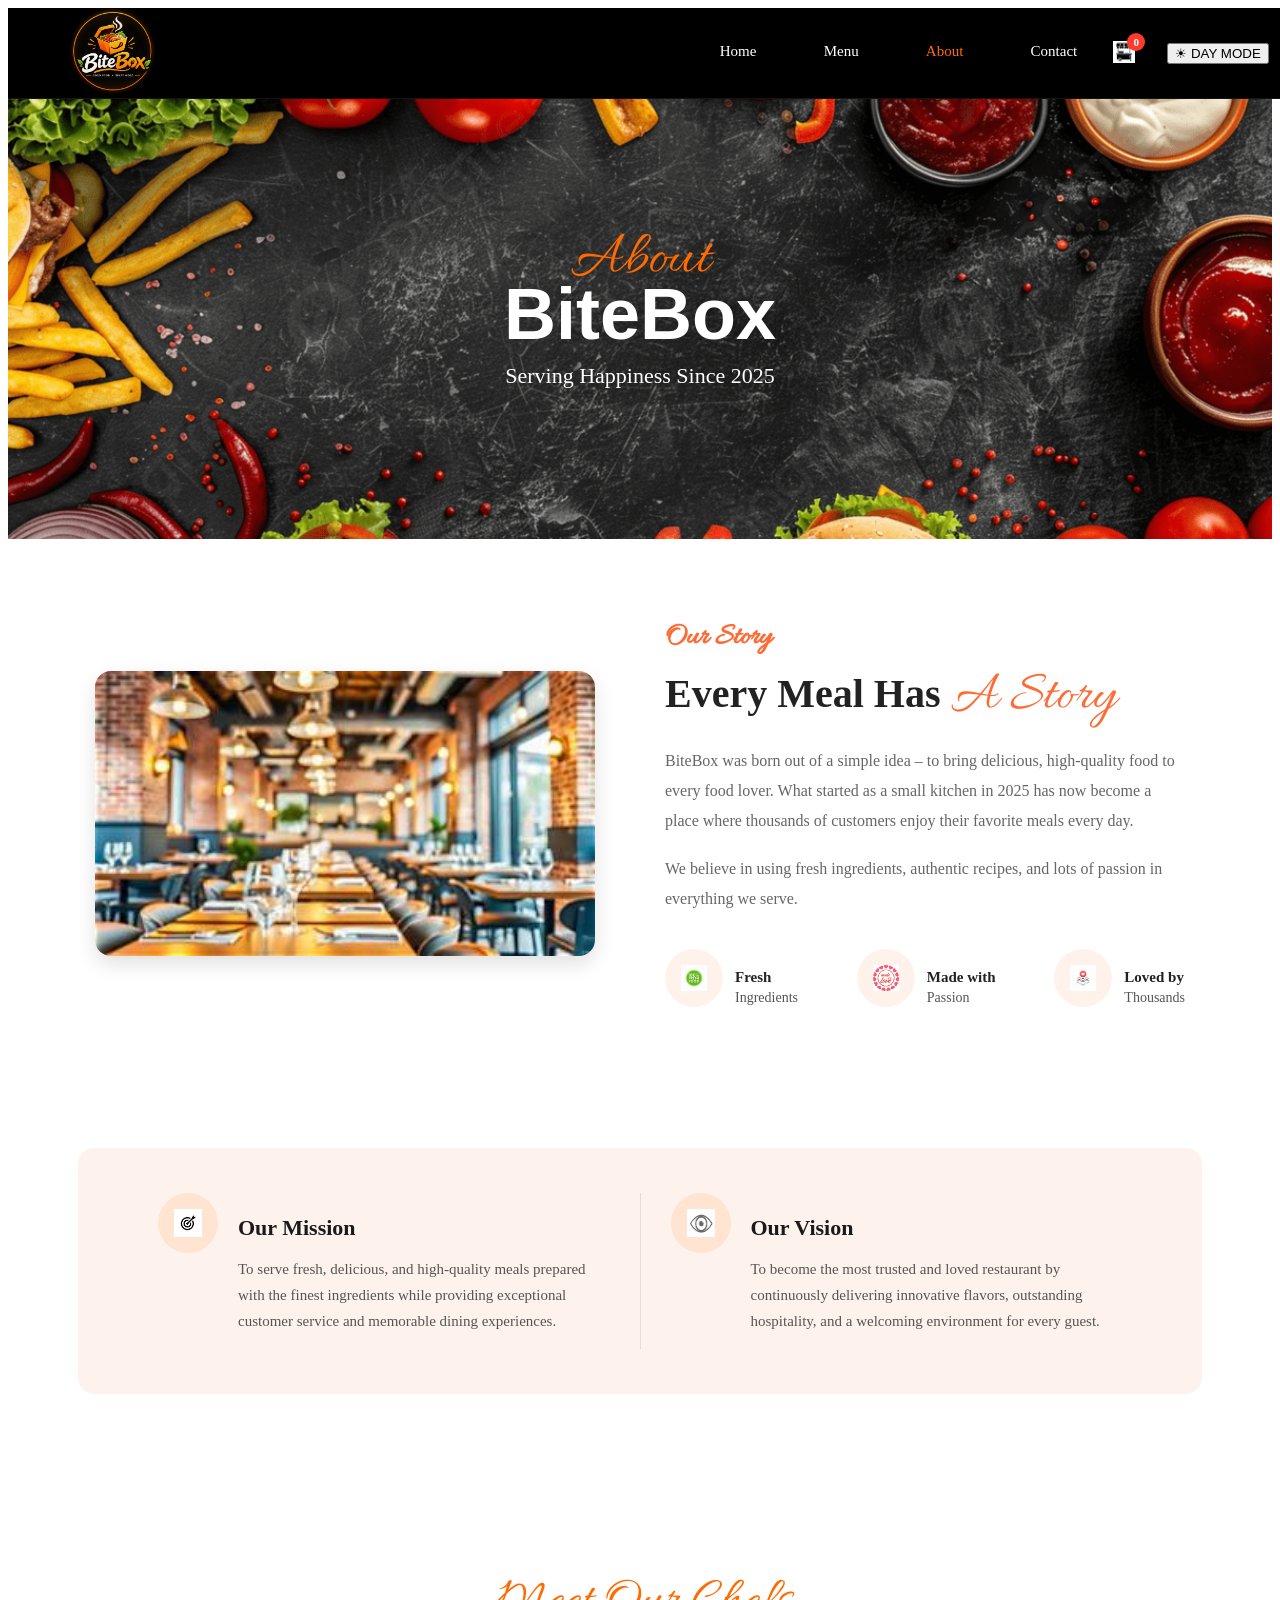
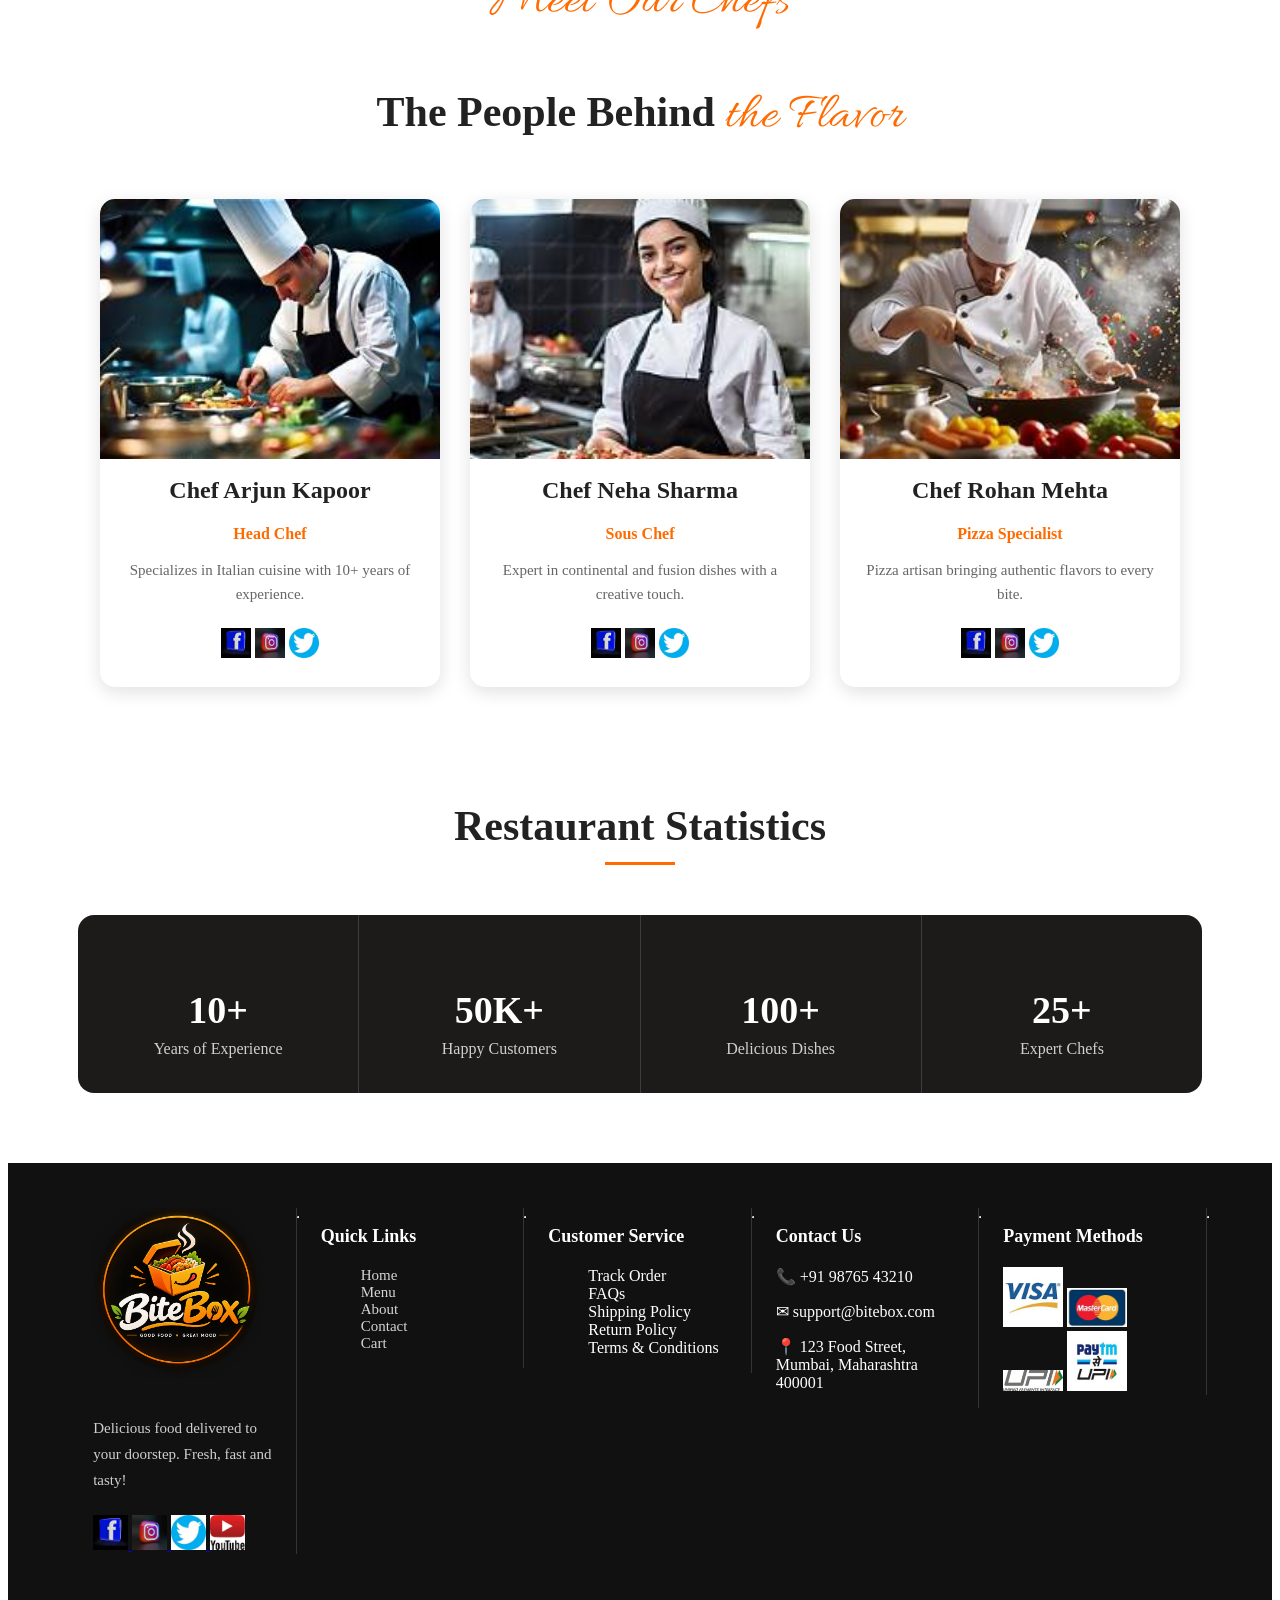
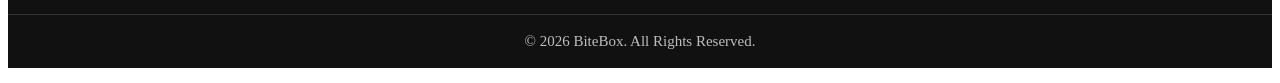
==== commit dc7c135b: "interactive bitebox interface added" ====
--- a/about.html
+++ b/about.html
@@ -8,6 +8,7 @@
 <link rel="preconnect" href="https://fonts.gstatic.com" crossorigin>
 <link href="https://fonts.googleapis.com/css2?family=Allura&display=swap" rel="stylesheet">
     <link rel="stylesheet" href="css/about.css">
+    <link rel="stylesheet" href="css/nightmode.css">
      <link rel="preconnect" href="https://fonts.googleapis.com">
     <link rel="preconnect" href="https://fonts.gstatic.com" crossorigin>
     <link href="https://fonts.googleapis.com/css2?family=Great+Vibes&family
@@ -27,10 +28,17 @@
       |
       <a href="contact.html">Contact</a>
 
-      <a href="cart.html">
-                <img src="assest/icon/cart.jpg" alt="Cart Icon" width="22" 
-                height="22">
+     <a href="cart.html" clss="cart-icon">
+        <span class="cart-wrapper">
+                <img src="assest/icon/cart.jpg" alt="Cart Icon" width="22" height="22">
+                <span id="cart-count">0</span>
+        </span>
             </a>
+
+            <button type="button" id="theme-toggle" class="theme-toggle">
+        <span class="theme-icon">☀</span>
+        <span class="theme-text"> DAY MODE</span>
+</button>
             </nav>
     </header>
 
@@ -271,6 +279,6 @@
     <p> © 2026 BiteBox. All Rights Reserved. </p>
 
 </footer>
-  
+  <script src ="js/script.js"> </script>
 </body>
 </html>
--- a/css/about.css
+++ b/css/about.css
@@ -1117,4 +1117,25 @@
     color: #bdbdbd;
     padding: 18px 0;
     font-size: 15px;
+}
+
+.cart-wrapper {
+    position: relative;
+    display: inline-flex;
+}
+
+#cart-count {
+    position: absolute;
+    top: -8px;
+    right: -10px;
+    width: 18px;
+    height: 18px;
+    background: #ff3b30;
+    color: #ffffff;
+    border-radius: 50%;
+    font-size: 11px;
+    font-weight: 600;
+    display: flex;
+    align-items: center;
+    justify-content: center;
 }
--- a/css/nightmode.css
+++ b/css/nightmode.css
@@ -0,0 +1,553 @@
+body.dark-theme {
+    background: #121212;
+    color: #ffffff;
+}
+
+
+
+
+/* =========================================================
+   HEADER
+   ========================================================= */
+
+
+body.dark-theme header {
+    background: #000000;
+}
+
+
+
+
+/* =========================================================
+   HOME PAGE
+   ========================================================= */
+
+
+body.dark-theme #features,
+body.dark-theme #popular-dishes,
+body.dark-theme #reviews {
+    background: #121212 !important;
+}
+
+
+
+
+/* Features */
+
+
+body.dark-theme #features h2,
+body.dark-theme #features article h3 {
+    color: #ffffff !important;
+}
+
+
+body.dark-theme #features article p {
+    color: #cccccc !important;
+}
+
+
+body.dark-theme #features article {
+    border-right-color: #333333;
+}
+
+
+
+
+/* Popular Dishes */
+
+
+body.dark-theme #popular-dishes h2 {
+    color: #ffffff !important;
+}
+
+
+body.dark-theme #popular-dishes article {
+    background: #1e1e1e !important;
+}
+
+
+body.dark-theme #popular-dishes article h3 {
+    color: #ffffff !important;
+}
+
+
+body.dark-theme #popular-dishes .ratings small {
+    color: #bbbbbb !important;
+}
+
+
+
+
+/* Reviews */
+
+
+body.dark-theme #reviews h2 {
+    color: #ffffff !important;
+}
+
+
+body.dark-theme #reviews article {
+    background: #1e1e1e !important;
+}
+
+
+body.dark-theme #reviews article > p {
+    color: #cccccc !important;
+}
+
+
+body.dark-theme #reviews .customer h3 {
+    color: #ffffff !important;
+}
+
+
+
+
+/* =========================================================
+   MENU PAGE
+   ========================================================= */
+
+
+body.dark-theme #categories,
+body.dark-theme #menu-items {
+    background: #121212 !important;
+}
+
+
+
+
+/* Categories */
+
+
+body.dark-theme #categories h2,
+body.dark-theme #categories article h3 {
+    color: #ffffff !important;
+}
+
+
+body.dark-theme #categories article img {
+    background: #1e1e1e;
+    border-color: #333333;
+}
+
+
+body.dark-theme #menu-items h2{
+    color: white;
+}
+
+
+
+
+/* Menu Cards */
+
+
+body.dark-theme #menu-items article {
+    background: #1e1e1e !important;
+    border-color: #333333 !important;
+}
+
+
+body.dark-theme #menu-items article h3 {
+    color: #ffffff !important;
+}
+
+
+body.dark-theme #menu-items .rating small {
+    color: #bbbbbb !important;
+}
+
+
+body.dark-theme #menu-items .price {
+    color: #ffffff !important;
+}
+
+
+
+
+/* Add To Cart */
+
+
+body.dark-theme #menu-items article button {
+    background: #1e1e1e;
+    color: #ff6b00;
+    border-color: #ff6b00;
+}
+
+
+
+
+/* =========================================================
+   ABOUT PAGE
+   ========================================================= */
+
+
+body.dark-theme #story,
+body.dark-theme #mission-vision,
+body.dark-theme #chefs,
+body.dark-theme #statistics {
+    background: #121212 !important;
+}
+
+
+
+
+/* Our Story */
+
+
+body.dark-theme .story-content h2 {
+    color: #ffffff !important;
+}
+
+
+body.dark-theme .story-content p {
+    color: #cccccc !important;
+}
+
+
+body.dark-theme .story-features h4 {
+    color: #ffffff !important;
+}
+
+
+body.dark-theme .story-features article p {
+    color: #bbbbbb !important;
+}
+
+
+body.dark-theme .feature-icon {
+    background: #2a211f !important;
+}
+
+
+
+
+/* Mission & Vision */
+
+
+body.dark-theme #mission-vision > h2 {
+    color: #ffffff !important;
+}
+
+
+body.dark-theme #mission-vision article {
+    background: #1e1e1e !important;
+    border-color: #3a3a3a !important;
+}
+
+
+body.dark-theme #mission-vision article h3 {
+    color: #ffffff !important;
+}
+
+
+body.dark-theme #mission-vision article p {
+    color: #cccccc !important;
+}
+
+
+body.dark-theme #mission-vision article img {
+    background: #2a211f !important;
+}
+
+
+
+
+/* Chefs */
+
+
+body.dark-theme #chefs > h2 {
+    color: #ffffff !important;
+}
+
+
+body.dark-theme #chefs article {
+    background: #1e1e1e !important;
+}
+
+
+body.dark-theme #chefs article h3 {
+    color: #ffffff !important;
+}
+
+
+body.dark-theme #chefs article p {
+    color: #cccccc !important;
+}
+
+
+
+
+/* Statistics */
+
+
+body.dark-theme #statistics > h2 {
+    color: #ffffff !important;
+}
+
+
+
+
+/* =========================================================
+   CONTACT PAGE
+   ========================================================= */
+
+
+body.dark-theme #contact-info,
+body.dark-theme #contact-details,
+body.dark-theme #google-map {
+    background: #121212 !important;
+}
+
+
+
+
+/* Contact Heading */
+
+
+body.dark-theme #contact-info .section-title h2 {
+    color: #ffffff !important;
+}
+
+
+
+
+/* Contact Cards */
+
+
+body.dark-theme .contact-container article {
+    background: #1e1e1e !important;
+    color: #ffffff;
+}
+
+
+body.dark-theme .contact-container article h3 {
+    color: #ffffff !important;
+}
+
+
+body.dark-theme .contact-container article p {
+    color: #cccccc !important;
+}
+
+
+
+
+/* Contact Details */
+
+
+body.dark-theme #contact-details {
+    background: #1b1816 !important;
+}
+
+
+
+
+/* Business Hours */
+
+
+body.dark-theme .business-card h2 {
+    color: #ffffff !important;
+}
+
+
+body.dark-theme .business-card td {
+    color: #cccccc !important;
+}
+
+
+body.dark-theme .business-card td:last-child {
+    color: #ffffff !important;
+}
+
+
+
+
+/* Event Card */
+
+
+body.dark-theme .event-card {
+    background: #24201e !important;
+    border-color: #3a3a3a !important;
+}
+
+
+body.dark-theme .event-card h3 {
+    color: #ffffff !important;
+}
+
+
+body.dark-theme .event-card p {
+    color: #cccccc !important;
+}
+
+
+
+
+/* Contact Form */
+
+
+body.dark-theme .right-column h2 {
+    color: #ffffff !important;
+}
+
+
+body.dark-theme .form-row input,
+body.dark-theme #contact-details textarea {
+    background: #1e1e1e !important;
+    color: #ffffff !important;
+    border-color: #444444 !important;
+}
+
+
+body.dark-theme .form-row input::placeholder,
+body.dark-theme #contact-details textarea::placeholder {
+    color: #999999 !important;
+}
+
+
+
+
+/* Google Map */
+
+
+body.dark-theme #google-map .section-title h2 {
+    color: #ffffff !important;
+}
+
+
+body.dark-theme #google-map .section-title p {
+    color: #cccccc !important;
+}
+
+
+
+
+/* =========================================================
+   CART PAGE
+   ========================================================= */
+
+
+body.dark-theme #cart-details {
+    background: #121212 !important;
+}
+
+
+
+
+/* Shopping Cart */
+
+
+body.dark-theme #shopping-cart {
+    background: #1e1e1e !important;
+    border-color: #333333 !important;
+}
+
+
+body.dark-theme #shopping-cart thead {
+    background: #2a211c !important;
+}
+
+
+body.dark-theme #shopping-cart th {
+    color: #ffffff !important;
+}
+
+
+body.dark-theme #shopping-cart td {
+    border-top-color: #333333 !important;
+}
+
+
+body.dark-theme .cart-item h3 {
+    color: #ffffff !important;
+}
+
+
+body.dark-theme .cart-item p {
+    color: #bbbbbb !important;
+}
+
+
+
+
+/* Quantity Box */
+
+
+body.dark-theme .quantity-box {
+    background: #1e1e1e !important;
+    border-color: #444444 !important;
+}
+
+
+body.dark-theme .quantity-box button {
+    background: #1e1e1e !important;
+    color: #ffffff !important;
+}
+
+
+body.dark-theme .quantity-box span {
+    color: #ffffff !important;
+}
+
+
+
+
+/* Cart Hover */
+
+
+body.dark-theme #shopping-cart tbody tr:hover {
+    background: #252525 !important;
+}
+
+
+
+
+/* Order Summary */
+
+
+body.dark-theme #order-summary {
+    background: #1e1e1e !important;
+    border-color: #333333 !important;
+}
+
+
+body.dark-theme #order-summary h2,
+body.dark-theme #order-summary h3 {
+    color: #ffffff !important;
+}
+
+
+body.dark-theme #order-summary p {
+    color: #cccccc !important;
+}
+
+
+body.dark-theme #order-summary hr {
+    border-top-color: #444444 !important;
+}
+
+
+
+
+/* Cart Actions */
+
+
+body.dark-theme #cart-actions a {
+    background: #1e1e1e !important;
+    color: #ffffff !important;
+    border-color: #444444 !important;
+}
+
+
+.theme-loading .theme-icon,
+.theme-loading .theme-text {
+    transition: none !important;
+}
+
+
+
+
+
+
+
+
